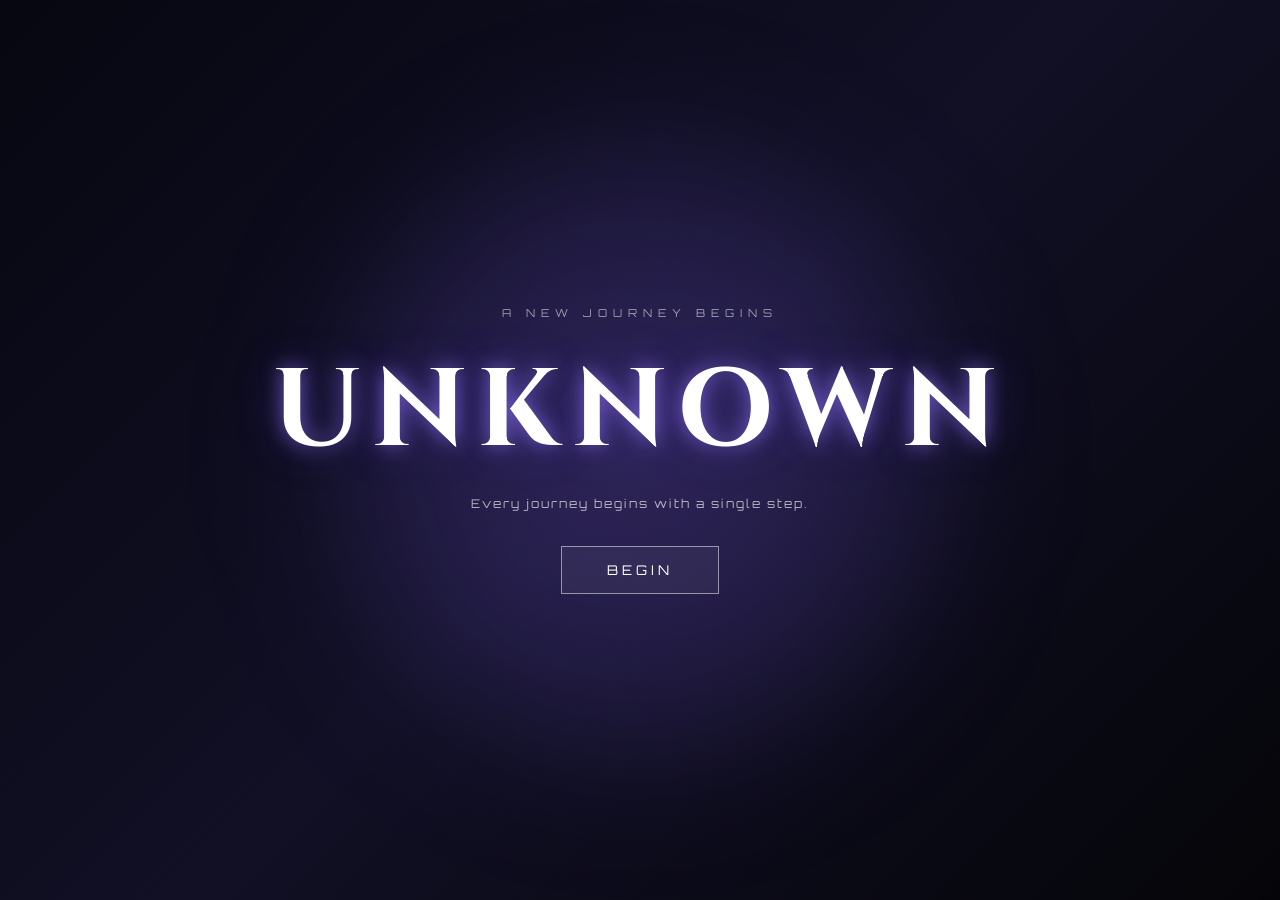
==== game/index.html @ 00d932f1 "home" ====
<!DOCTYPE html>
<html lang="en">
<head>
    <meta charset="UTF-8">
    <meta name="viewport" content="width=device-width, initial-scale=1.0, maximum-scale=1.0, user-scalable=no">
    <title>Anime Runner</title>
    <link rel="stylesheet" href="game.css">
</head>

<body>

    <div id="game">

        <!-- INTRO -->
        <section id="introScreen" class="screen active">
            <div class="intro-glow"></div>

            <div class="intro-content">
                <p class="small-text">A NEW JOURNEY BEGINS</p>

                <h1>UNKNOWN</h1>

                <p class="intro-description">
                    Every journey begins with a single step.
                </p>

                <button id="startIntroButton">BEGIN</button>
            </div>
        </section>


        <!-- NAME SCREEN -->
        <section id="nameScreen" class="screen">

            <div class="panel">
                <p class="small-text">IDENTITY</p>

                <h2>ENTER YOUR NAME</h2>

                <input
                    type="text"
                    id="playerName"
                    maxlength="16"
                    placeholder="Your name..."
                    autocomplete="off"
                >

                <button id="nameButton">CONTINUE</button>

                <p id="nameError"></p>
            </div>

        </section>


        <!-- LOBBY -->
        <section id="lobbyScreen" class="screen">

            <div class="lobby-background"></div>

            <div class="lobby-content">

                <p class="small-text">WELCOME</p>

                <h1 id="welcomeText">WELCOME</h1>

                <div class="character-placeholder">
                    <div class="character-glow"></div>
                    <div class="character">
                        <span>✦</span>
                    </div>
                </div>

                <button id="playButton">PLAY</button>

            </div>

        </section>


        <!-- GAME -->
        <section id="gameScreen" class="screen">

            <canvas id="gameCanvas"></canvas>

            <div id="gameUI">

                <div class="game-top">

                    <div class="player-display">
                        <span id="gamePlayerName"></span>
                    </div>

                    <div class="timer">
                        <span id="timer">30</span>
                    </div>

                </div>

            </div>

        </section>


        <!-- END -->
        <section id="endScreen" class="screen">

            <div class="end-content">

                <p class="small-text">JOURNEY COMPLETE</p>

                <h1>END</h1>

                <p id="endMessage"></p>

            </div>

        </section>


        <!-- SURPRISE -->
        <section id="surpriseScreen" class="screen">

            <img
                id="surpriseImage"
                src="assets/surprise.png"
                alt="Surprise"
            >
             <a href="../index.html" id="homeButton">
                 GO BACK TO HOME
             </a>

        </section>

    </div>

    <script src="game.js"></script>

</body>
</html>
---- game/game.css ----
@import url('https://fonts.googleapis.com/css2?family=Cinzel:wght@400;600;700;900&family=Orbitron:wght@400;500;600;700;800&display=swap');

* {
    margin: 0;
    padding: 0;
    box-sizing: border-box;
}

html,
body {
    width: 100%;
    height: 100%;
    overflow: hidden;
    background: #050509;
}

body {
    font-family: 'Orbitron', sans-serif;
    color: white;
    touch-action: manipulation;
}

#game {
    position: relative;
    width: 100vw;
    height: 100vh;
    overflow: hidden;
    background: #050509;
}

.screen {
    position: absolute;
    inset: 0;

    display: flex;
    align-items: center;
    justify-content: center;

    opacity: 0;
    visibility: hidden;

    transition:
        opacity 0.7s ease,
        visibility 0.7s ease;

    overflow: hidden;
}

.screen.active {
    opacity: 1;
    visibility: visible;
}


/* =========================
   INTRO
========================= */

#introScreen {
    background:
        radial-gradient(circle at center,
            rgba(90, 70, 150, 0.25),
            transparent 45%),
        linear-gradient(
            135deg,
            #070711,
            #111025,
            #050509
        );
}

.intro-glow {
    position: absolute;

    width: 50vw;
    height: 50vw;

    max-width: 600px;
    max-height: 600px;

    border-radius: 50%;

    background: rgba(120, 90, 255, 0.12);

    filter: blur(80px);

    animation: breathe 4s infinite alternate;
}

.intro-content {
    position: relative;
    text-align: center;

    animation: introAppear 1.5s ease;
}

.small-text {
    font-size: 11px;
    letter-spacing: 6px;
    opacity: 0.55;
    margin-bottom: 18px;
}

.intro-content h1 {
    font-family: 'Cinzel', serif;

    font-size: clamp(45px, 9vw, 110px);

    letter-spacing: 12px;

    text-shadow:
        0 0 20px rgba(150, 120, 255, 0.7),
        0 0 50px rgba(100, 80, 255, 0.3);
}

.intro-description {
    margin-top: 10px;

    font-size: 12px;
    opacity: 0.65;
    letter-spacing: 2px;
}

button {
    margin-top: 35px;

    padding: 15px 45px;

    border: 1px solid rgba(255, 255, 255, 0.5);

    background: rgba(255, 255, 255, 0.05);

    color: white;

    font-family: 'Orbitron', sans-serif;

    letter-spacing: 4px;

    cursor: pointer;

    transition:
        transform 0.25s ease,
        background 0.25s ease,
        box-shadow 0.25s ease;
}

button:hover {
    transform: translateY(-3px);

    background: rgba(255, 255, 255, 0.15);

    box-shadow:
        0 0 30px rgba(150, 120, 255, 0.4);
}

button:active {
    transform: scale(0.96);
}


/* =========================
   NAME SCREEN
========================= */

#nameScreen {
    background:
        radial-gradient(
            circle at center,
            #17132c,
            #050509 70%
        );
}

.panel {
    width: min(90%, 500px);

    padding: 50px 35px;

    text-align: center;

    background: rgba(255, 255, 255, 0.035);

    border: 1px solid rgba(255, 255, 255, 0.12);

    backdrop-filter: blur(15px);

    box-shadow:
        0 20px 80px rgba(0, 0, 0, 0.5);
}

.panel h2 {
    font-family: 'Cinzel', serif;

    font-size: clamp(25px, 5vw, 42px);

    letter-spacing: 4px;

    margin-bottom: 30px;
}

#playerName {
    width: 100%;

    padding: 15px;

    background: rgba(0, 0, 0, 0.4);

    border: none;
    border-bottom: 1px solid rgba(255, 255, 255, 0.4);

    outline: none;

    color: white;

    text-align: center;

    font-family: 'Orbitron', sans-serif;

    font-size: 16px;
}

#playerName::placeholder {
    color: rgba(255, 255, 255, 0.3);
}

#nameError {
    margin-top: 15px;

    font-size: 11px;

    color: #ff8c8c;
}


/* =========================
   LOBBY
========================= */

#lobbyScreen {
    background:
        linear-gradient(
            to bottom,
            #111329,
            #080811 60%,
            #030305
        );
}

.lobby-background {
    position: absolute;
    inset: 0;

    background:
        radial-gradient(
            circle at 50% 25%,
            rgba(110, 90, 255, 0.2),
            transparent 35%
        );

    animation: breathe 5s infinite alternate;
}

.lobby-content {
    position: relative;

    text-align: center;

    width: 100%;
}

.lobby-content h1 {
    font-family: 'Cinzel', serif;

    font-size: clamp(30px, 7vw, 70px);

    letter-spacing: 5px;
}


/* Temporary character */

.character-placeholder {
    position: relative;

    width: 170px;
    height: 220px;

    margin: 25px auto;

    display: flex;
    justify-content: center;
    align-items: center;
}

.character-glow {
    position: absolute;

    width: 160px;
    height: 160px;

    border-radius: 50%;

    background: rgba(130, 100, 255, 0.25);

    filter: blur(30px);
}

.character {
    position: relative;

    width: 80px;
    height: 150px;

    border-radius: 45% 45% 20% 20%;

    background:
        linear-gradient(
            to bottom,
            #24213d,
            #11111c
        );

    box-shadow:
        0 0 30px rgba(130, 110, 255, 0.35);

    animation: characterIdle 2s infinite ease-in-out;
}

.character span {
    position: absolute;

    top: -25px;
    left: 50%;

    transform: translateX(-50%);

    font-size: 30px;

    animation: starFloat 2s infinite ease-in-out;
}


/* =========================
   GAME
========================= */

#gameScreen {
    background: #101421;
}

#gameCanvas {
    position: absolute;

    inset: 0;

    width: 100%;
    height: 100%;

    display: block;
}

#gameUI {
    position: absolute;

    inset: 0;

    pointer-events: none;
}

.game-top {
    display: flex;

    justify-content: space-between;

    padding: 20px;

    font-size: 12px;

    letter-spacing: 2px;
}

.player-display,
.timer {
    padding: 10px 15px;

    background: rgba(0, 0, 0, 0.35);

    backdrop-filter: blur(10px);

    border: 1px solid rgba(255, 255, 255, 0.12);
}


/* =========================
   END
========================= */

#endScreen {
    background:
        radial-gradient(
            circle at center,
            #151225,
            #030305
        );
}

.end-content {
    text-align: center;

    animation: endAppear 1s ease;
}

.end-content h1 {
    font-family: 'Cinzel', serif;

    font-size: clamp(60px, 13vw, 150px);

    letter-spacing: 20px;

    text-shadow:
        0 0 30px rgba(150, 120, 255, 0.6);
}

#endMessage {
    margin-top: 20px;

    opacity: 0.5;

    font-size: 11px;

    letter-spacing: 3px;
}


/* =========================
   SURPRISE
========================= */

#surpriseScreen {
    background: black;

    z-index: 100;
}

#surpriseImage {
    width: 100%;
    height: 100%;

    object-fit: contain;

    display: block;
}


/* =========================
   ANIMATIONS
========================= */

@keyframes breathe {

    from {
        transform: scale(0.9);
        opacity: 0.5;
    }

    to {
        transform: scale(1.1);
        opacity: 1;
    }
}

@keyframes introAppear {

    from {
        opacity: 0;
        transform: translateY(30px);
    }

    to {
        opacity: 1;
        transform: translateY(0);
    }
}

@keyframes characterIdle {

    0%,
    100% {
        transform: translateY(0);
    }

    50% {
        transform: translateY(-10px);
    }
}

@keyframes starFloat {

    0%,
    100% {
        transform: translateX(-50%) translateY(0);
    }

    50% {
        transform: translateX(-50%) translateY(-8px);
    }
}

@keyframes endAppear {

    from {
        opacity: 0;
        transform: scale(1.2);
    }

    to {
        opacity: 1;
        transform: scale(1);
    }
}


/* =========================
   MOBILE
========================= */

@media (max-width: 600px) {

    .small-text {
        font-size: 8px;
        letter-spacing: 4px;
    }

    button {
        padding: 14px 35px;
    }

    .panel {
        padding: 40px 25px;
    }

    .game-top {
        padding: 12px;
    }

}
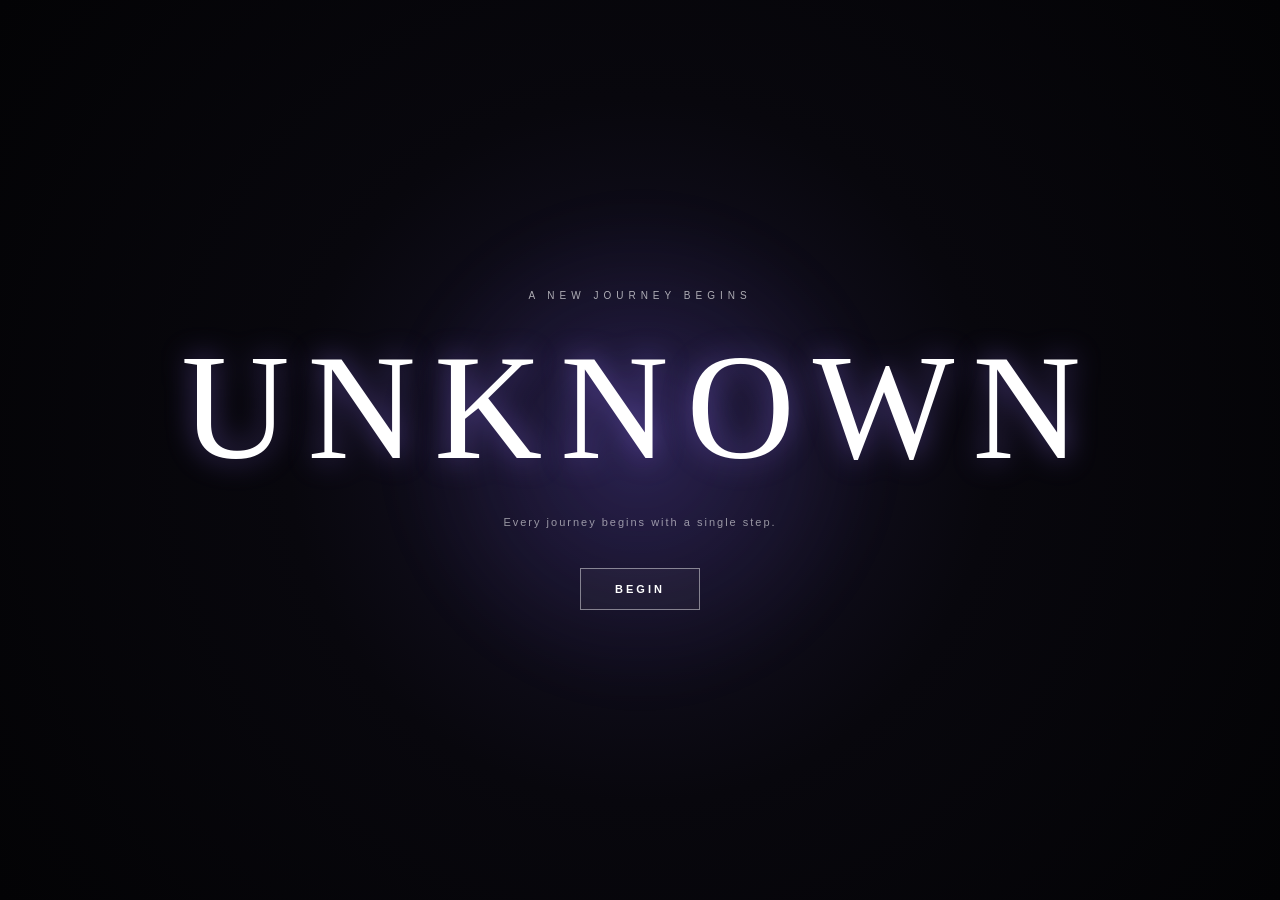
==== commit 6b26f2a0: "infinite" ====
--- a/game/index.html
+++ b/game/index.html
@@ -1,140 +1,264 @@
 <!DOCTYPE html>
 <html lang="en">
+
 <head>
+
     <meta charset="UTF-8">
-    <meta name="viewport" content="width=device-width, initial-scale=1.0, maximum-scale=1.0, user-scalable=no">
+
+    <meta
+        name="viewport"
+        content="width=device-width, initial-scale=1.0, maximum-scale=1.0, user-scalable=no"
+    >
+
     <title>Anime Runner</title>
-    <link rel="stylesheet" href="game.css">
+
+    <link
+        rel="stylesheet"
+        href="game.css"
+    >
+
 </head>
 
+
 <body>
 
-    <div id="game">
-
-        <!-- INTRO -->
-        <section id="introScreen" class="screen active">
-            <div class="intro-glow"></div>
-
-            <div class="intro-content">
-                <p class="small-text">A NEW JOURNEY BEGINS</p>
-
-                <h1>UNKNOWN</h1>
-
-                <p class="intro-description">
-                    Every journey begins with a single step.
-                </p>
-
-                <button id="startIntroButton">BEGIN</button>
+<div id="game">
+
+
+    <!-- =====================================================
+         INTRO
+    ====================================================== -->
+
+    <section
+        id="introScreen"
+        class="screen active"
+    >
+
+        <div class="intro-glow"></div>
+
+        <div class="intro-content">
+
+            <p class="small-text">
+                A NEW JOURNEY BEGINS
+            </p>
+
+            <h1>
+                UNKNOWN
+            </h1>
+
+            <p class="intro-description">
+                Every journey begins with a single step.
+            </p>
+
+            <button id="startIntroButton">
+                BEGIN
+            </button>
+
+        </div>
+
+    </section>
+
+
+
+    <!-- =====================================================
+         NAME SCREEN
+    ====================================================== -->
+
+    <section
+        id="nameScreen"
+        class="screen"
+    >
+
+        <div class="panel">
+
+            <p class="small-text">
+                IDENTITY
+            </p>
+
+            <h2>
+                ENTER YOUR NAME
+            </h2>
+
+            <input
+                type="text"
+                id="playerName"
+                maxlength="16"
+                placeholder="Your name..."
+                autocomplete="off"
+            >
+
+            <button id="nameButton">
+                CONTINUE
+            </button>
+
+            <p id="nameError"></p>
+
+        </div>
+
+    </section>
+
+
+
+    <!-- =====================================================
+         LOBBY
+    ====================================================== -->
+
+    <section
+        id="lobbyScreen"
+        class="screen"
+    >
+
+        <div class="lobby-background"></div>
+
+        <div class="lobby-content">
+
+            <p
+                class="small-text"
+                id="welcomeLabel"
+            >
+                WELCOME
+            </p>
+
+            <h1 id="welcomeText">
+                WELCOME
+            </h1>
+
+            <p
+                id="savedHighScore"
+                class="saved-high-score"
+            >
+                HIGH SCORE: 0
+            </p>
+
+            <div class="character-placeholder">
+
+                <div class="character-glow"></div>
+
+                <div class="character">
+                    <span>✦</span>
+                </div>
+
             </div>
-        </section>
-
-
-        <!-- NAME SCREEN -->
-        <section id="nameScreen" class="screen">
-
-            <div class="panel">
-                <p class="small-text">IDENTITY</p>
-
-                <h2>ENTER YOUR NAME</h2>
-
-                <input
-                    type="text"
-                    id="playerName"
-                    maxlength="16"
-                    placeholder="Your name..."
-                    autocomplete="off"
-                >
-
-                <button id="nameButton">CONTINUE</button>
-
-                <p id="nameError"></p>
+
+            <button id="playButton">
+                PLAY
+            </button>
+
+        </div>
+
+    </section>
+
+
+
+    <!-- =====================================================
+         GAME
+    ====================================================== -->
+
+    <section
+        id="gameScreen"
+        class="screen"
+    >
+
+        <canvas id="gameCanvas"></canvas>
+
+
+        <div id="gameUI">
+
+            <div class="game-top">
+
+                <div class="player-display">
+
+                    <span id="gamePlayerName">
+                    </span>
+
+                </div>
+
+
+                <div class="score-display">
+
+                    SCORE
+                    <span id="score">
+                        0
+                    </span>
+
+                </div>
+
             </div>
 
-        </section>
-
-
-        <!-- LOBBY -->
-        <section id="lobbyScreen" class="screen">
-
-            <div class="lobby-background"></div>
-
-            <div class="lobby-content">
-
-                <p class="small-text">WELCOME</p>
-
-                <h1 id="welcomeText">WELCOME</h1>
-
-                <div class="character-placeholder">
-                    <div class="character-glow"></div>
-                    <div class="character">
-                        <span>✦</span>
-                    </div>
-                </div>
-
-                <button id="playButton">PLAY</button>
-
+        </div>
+
+    </section>
+
+
+
+    <!-- =====================================================
+         SURPRISE / GAME OVER
+    ====================================================== -->
+
+    <section
+        id="surpriseScreen"
+        class="screen"
+    >
+
+        <img
+            id="surpriseImage"
+            src="assets/surprise.png"
+            alt="Surprise"
+        >
+
+
+        <div id="resultPanel">
+
+            <p class="small-text">
+                JOURNEY COMPLETE
+            </p>
+
+
+            <h1 id="resultTitle">
+                YOUR SCORE
+            </h1>
+
+
+            <div id="resultScore">
+                0
             </div>
 
-        </section>
-
-
-        <!-- GAME -->
-        <section id="gameScreen" class="screen">
-
-            <canvas id="gameCanvas"></canvas>
-
-            <div id="gameUI">
-
-                <div class="game-top">
-
-                    <div class="player-display">
-                        <span id="gamePlayerName"></span>
-                    </div>
-
-                    <div class="timer">
-                        <span id="timer">30</span>
-                    </div>
-
-                </div>
-
-            </div>
-
-        </section>
-
-
-        <!-- END -->
-        <section id="endScreen" class="screen">
-
-            <div class="end-content">
-
-                <p class="small-text">JOURNEY COMPLETE</p>
-
-                <h1>END</h1>
-
-                <p id="endMessage"></p>
-
-            </div>
-
-        </section>
-
-
-        <!-- SURPRISE -->
-        <section id="surpriseScreen" class="screen">
-
-            <img
-                id="surpriseImage"
-                src="assets/surprise.png"
-                alt="Surprise"
-            >
-             <a href="../index.html" id="homeButton">
-                 GO BACK TO HOME
-             </a>
-
-        </section>
-
-    </div>
-
-    <script src="game.js"></script>
+
+            <p id="resultHighScore">
+                HIGH SCORE: 0
+            </p>
+
+
+            <p
+                id="newRecordText"
+                class="new-record-text"
+            >
+                NEW HIGH SCORE
+            </p>
+
+
+            <button id="retryButton">
+                RETRY
+            </button>
+
+
+            <a
+                href="../index.html"
+                id="homeButton"
+            >
+                GO BACK TO HOME
+            </a>
+
+        </div>
+
+    </section>
+
+
+</div>
+
+
+<script src="game.js"></script>
 
 </body>
+
 </html>
--- a/game/game.css
+++ b/game/game.css
@@ -1,317 +1,473 @@
-@import url('https://fonts.googleapis.com/css2?family=Cinzel:wght@400;600;700;900&family=Orbitron:wght@400;500;600;700;800&display=swap');
+/* =========================================================
+   RESET
+========================================================= */
 
 * {
+    box-sizing: border-box;
     margin: 0;
     padding: 0;
-    box-sizing: border-box;
-}
+}
+
 
 html,
 body {
     width: 100%;
     height: 100%;
+
     overflow: hidden;
-    background: #050509;
-}
+
+    background: #030305;
+
+    color: white;
+}
+
 
 body {
-    font-family: 'Orbitron', sans-serif;
-    color: white;
+    font-family:
+        "Orbitron",
+        Arial,
+        sans-serif;
+
     touch-action: manipulation;
 }
 
+
+/* =========================================================
+   GAME ROOT
+========================================================= */
+
 #game {
-    position: relative;
-    width: 100vw;
-    height: 100vh;
+    position: fixed;
+
+    inset: 0;
+
+    width: 100%;
+    height: 100%;
+
     overflow: hidden;
-    background: #050509;
-}
+
+    background: #030305;
+}
+
+
+/* =========================================================
+   SCREENS
+========================================================= */
 
 .screen {
     position: absolute;
+
     inset: 0;
 
-    display: flex;
+    width: 100%;
+    height: 100%;
+
+    display: none;
+
     align-items: center;
     justify-content: center;
 
-    opacity: 0;
-    visibility: hidden;
-
-    transition:
-        opacity 0.7s ease,
-        visibility 0.7s ease;
-
     overflow: hidden;
-}
+
+    z-index: 1;
+}
+
 
 .screen.active {
-    opacity: 1;
-    visibility: visible;
-}
-
-
-/* =========================
-   INTRO
-========================= */
-
-#introScreen {
-    background:
-        radial-gradient(circle at center,
-            rgba(90, 70, 150, 0.25),
-            transparent 45%),
-        linear-gradient(
-            135deg,
-            #070711,
-            #111025,
-            #050509
-        );
-}
-
-.intro-glow {
-    position: absolute;
-
-    width: 50vw;
-    height: 50vw;
-
-    max-width: 600px;
-    max-height: 600px;
-
-    border-radius: 50%;
-
-    background: rgba(120, 90, 255, 0.12);
-
-    filter: blur(80px);
-
-    animation: breathe 4s infinite alternate;
-}
-
-.intro-content {
-    position: relative;
-    text-align: center;
-
-    animation: introAppear 1.5s ease;
-}
+    display: flex;
+}
+
+
+/* =========================================================
+   GENERAL TEXT
+========================================================= */
 
 .small-text {
+    font-family:
+        "Orbitron",
+        Arial,
+        sans-serif;
+
+    font-size: 10px;
+
+    letter-spacing: 5px;
+
+    opacity: 0.65;
+
+    text-transform: uppercase;
+}
+
+
+button {
+    border: 1px solid
+        rgba(255, 255, 255, 0.45);
+
+    outline: none;
+
+    padding: 14px 34px;
+
+    color: white;
+
+    background:
+        rgba(255, 255, 255, 0.04);
+
+    font-family:
+        "Orbitron",
+        Arial,
+        sans-serif;
+
     font-size: 11px;
-    letter-spacing: 6px;
-    opacity: 0.55;
-    margin-bottom: 18px;
-}
-
-.intro-content h1 {
-    font-family: 'Cinzel', serif;
-
-    font-size: clamp(45px, 9vw, 110px);
-
-    letter-spacing: 12px;
-
-    text-shadow:
-        0 0 20px rgba(150, 120, 255, 0.7),
-        0 0 50px rgba(100, 80, 255, 0.3);
-}
-
-.intro-description {
-    margin-top: 10px;
-
-    font-size: 12px;
-    opacity: 0.65;
-    letter-spacing: 2px;
-}
-
-button {
-    margin-top: 35px;
-
-    padding: 15px 45px;
-
-    border: 1px solid rgba(255, 255, 255, 0.5);
-
-    background: rgba(255, 255, 255, 0.05);
-
-    color: white;
-
-    font-family: 'Orbitron', sans-serif;
-
-    letter-spacing: 4px;
+
+    font-weight: 700;
+
+    letter-spacing: 3px;
 
     cursor: pointer;
 
     transition:
         transform 0.25s ease,
         background 0.25s ease,
+        border-color 0.25s ease,
         box-shadow 0.25s ease;
 }
+
 
 button:hover {
     transform: translateY(-3px);
 
-    background: rgba(255, 255, 255, 0.15);
+    background:
+        rgba(255, 255, 255, 0.10);
+
+    border-color:
+        rgba(255, 255, 255, 0.85);
 
     box-shadow:
-        0 0 30px rgba(150, 120, 255, 0.4);
-}
+        0 0 25px
+        rgba(255, 255, 255, 0.15);
+}
+
 
 button:active {
     transform: scale(0.96);
 }
 
 
-/* =========================
-   NAME SCREEN
-========================= */
-
-#nameScreen {
+/* =========================================================
+   INTRO
+========================================================= */
+
+#introScreen {
     background:
         radial-gradient(
             circle at center,
-            #17132c,
-            #050509 70%
+            #18142b 0%,
+            #08070d 45%,
+            #030305 100%
         );
 }
 
+
+.intro-glow {
+    position: absolute;
+
+    width: 45vw;
+    height: 45vw;
+
+    max-width: 500px;
+    max-height: 500px;
+
+    border-radius: 50%;
+
+    background:
+        radial-gradient(
+            circle,
+            rgba(130, 100, 255, 0.18),
+            transparent 70%
+        );
+
+    filter: blur(20px);
+
+    animation:
+        breathe 3s infinite alternate ease-in-out;
+}
+
+
+.intro-content {
+    position: relative;
+
+    z-index: 2;
+
+    text-align: center;
+
+    padding: 25px;
+}
+
+
+.intro-content h1 {
+    margin: 20px 0;
+
+    font-family:
+        "Cinzel",
+        Georgia,
+        serif;
+
+    font-size:
+        clamp(60px, 13vw, 150px);
+
+    letter-spacing: 18px;
+
+    font-weight: 500;
+
+    text-shadow:
+        0 0 30px
+        rgba(150, 120, 255, 0.45);
+}
+
+
+.intro-description {
+    max-width: 500px;
+
+    margin:
+        0 auto 35px;
+
+    opacity: 0.55;
+
+    font-size: 11px;
+
+    letter-spacing: 2px;
+
+    line-height: 1.8;
+}
+
+
+/* =========================================================
+   NAME SCREEN
+========================================================= */
+
+#nameScreen {
+    background:
+        radial-gradient(
+            circle at center,
+            #161326,
+            #030305
+        );
+}
+
+
 .panel {
-    width: min(90%, 500px);
+    width: min(
+        90vw,
+        430px
+    );
 
     padding: 50px 35px;
 
     text-align: center;
 
-    background: rgba(255, 255, 255, 0.035);
-
-    border: 1px solid rgba(255, 255, 255, 0.12);
+    background:
+        rgba(10, 9, 18, 0.80);
+
+    border:
+        1px solid
+        rgba(255, 255, 255, 0.12);
+
+    box-shadow:
+        0 0 50px
+        rgba(80, 60, 140, 0.12);
 
     backdrop-filter: blur(15px);
-
-    box-shadow:
-        0 20px 80px rgba(0, 0, 0, 0.5);
-}
+}
+
 
 .panel h2 {
-    font-family: 'Cinzel', serif;
-
-    font-size: clamp(25px, 5vw, 42px);
+    margin:
+        15px 0 30px;
+
+    font-family:
+        "Cinzel",
+        Georgia,
+        serif;
+
+    font-size:
+        clamp(25px, 5vw, 40px);
 
     letter-spacing: 4px;
-
-    margin-bottom: 30px;
-}
+}
+
 
 #playerName {
     width: 100%;
 
     padding: 15px;
 
-    background: rgba(0, 0, 0, 0.4);
-
-    border: none;
-    border-bottom: 1px solid rgba(255, 255, 255, 0.4);
+    margin-bottom: 18px;
+
+    border:
+        1px solid
+        rgba(255, 255, 255, 0.25);
 
     outline: none;
 
     color: white;
 
+    background:
+        rgba(255, 255, 255, 0.04);
+
+    font-family:
+        "Orbitron",
+        Arial,
+        sans-serif;
+
     text-align: center;
 
-    font-family: 'Orbitron', sans-serif;
-
-    font-size: 16px;
-}
-
-#playerName::placeholder {
-    color: rgba(255, 255, 255, 0.3);
-}
+    letter-spacing: 2px;
+}
+
+
+#playerName:focus {
+    border-color:
+        rgba(255, 255, 255, 0.75);
+
+    box-shadow:
+        0 0 20px
+        rgba(150, 120, 255, 0.15);
+}
+
 
 #nameError {
-    margin-top: 15px;
-
-    font-size: 11px;
-
-    color: #ff8c8c;
-}
-
-
-/* =========================
+    min-height: 18px;
+
+    margin-top: 18px;
+
+    color: #ff9b9b;
+
+    font-size: 9px;
+
+    letter-spacing: 2px;
+}
+
+
+/* =========================================================
    LOBBY
-========================= */
+========================================================= */
 
 #lobbyScreen {
     background:
-        linear-gradient(
-            to bottom,
-            #111329,
-            #080811 60%,
-            #030305
+        radial-gradient(
+            circle at center,
+            #17132a,
+            #030305 75%
         );
 }
 
+
 .lobby-background {
     position: absolute;
+
     inset: 0;
 
     background:
         radial-gradient(
-            circle at 50% 25%,
-            rgba(110, 90, 255, 0.2),
-            transparent 35%
+            circle at 50% 45%,
+            rgba(100, 80, 180, 0.12),
+            transparent 45%
         );
-
-    animation: breathe 5s infinite alternate;
-}
+}
+
 
 .lobby-content {
     position: relative;
 
+    z-index: 2;
+
     text-align: center;
 
-    width: 100%;
-}
+    animation:
+        lobbyAppear 0.7s ease;
+}
+
 
 .lobby-content h1 {
-    font-family: 'Cinzel', serif;
-
-    font-size: clamp(30px, 7vw, 70px);
-
-    letter-spacing: 5px;
-}
-
-
-/* Temporary character */
+    margin:
+        10px 0 5px;
+
+    font-family:
+        "Cinzel",
+        Georgia,
+        serif;
+
+    font-size:
+        clamp(38px, 8vw, 90px);
+
+    letter-spacing: 7px;
+
+    text-shadow:
+        0 0 30px
+        rgba(150, 120, 255, 0.35);
+}
+
+
+.saved-high-score {
+    margin-top: 12px;
+
+    font-size: 10px;
+
+    letter-spacing: 3px;
+
+    opacity: 0.6;
+}
+
 
 .character-placeholder {
     position: relative;
 
-    width: 170px;
-    height: 220px;
-
-    margin: 25px auto;
-
-    display: flex;
-    justify-content: center;
-    align-items: center;
-}
+    width: 150px;
+    height: 190px;
+
+    margin:
+        25px auto 35px;
+}
+
 
 .character-glow {
     position: absolute;
 
-    width: 160px;
-    height: 160px;
+    left: 50%;
+    top: 50%;
+
+    width: 130px;
+    height: 130px;
+
+    transform:
+        translate(-50%, -50%);
 
     border-radius: 50%;
 
-    background: rgba(130, 100, 255, 0.25);
-
-    filter: blur(30px);
-}
+    background:
+        radial-gradient(
+            circle,
+            rgba(140, 110, 255, 0.22),
+            transparent 70%
+        );
+
+    filter: blur(12px);
+}
+
 
 .character {
-    position: relative;
+    position: absolute;
+
+    left: 50%;
+    top: 50%;
 
     width: 80px;
-    height: 150px;
-
-    border-radius: 45% 45% 20% 20%;
+    height: 125px;
+
+    transform:
+        translate(-50%, -45%);
+
+    border-radius:
+        45% 45% 20% 20%;
 
     background:
         linear-gradient(
@@ -321,10 +477,13 @@
         );
 
     box-shadow:
-        0 0 30px rgba(130, 110, 255, 0.35);
-
-    animation: characterIdle 2s infinite ease-in-out;
-}
+        0 0 30px
+        rgba(130, 110, 255, 0.35);
+
+    animation:
+        characterIdle 2s infinite ease-in-out;
+}
+
 
 .character span {
     position: absolute;
@@ -332,21 +491,26 @@
     top: -25px;
     left: 50%;
 
-    transform: translateX(-50%);
+    transform:
+        translateX(-50%);
 
     font-size: 30px;
 
-    animation: starFloat 2s infinite ease-in-out;
-}
-
-
-/* =========================
+    animation:
+        starFloat 2s infinite ease-in-out;
+}
+
+
+/* =========================================================
    GAME
-========================= */
+========================================================= */
 
 #gameScreen {
-    background: #101421;
-}
+    background: #080b12;
+
+    touch-action: none;
+}
+
 
 #gameCanvas {
     position: absolute;
@@ -357,7 +521,12 @@
     height: 100%;
 
     display: block;
-}
+
+    touch-action: none;
+
+    z-index: 1;
+}
+
 
 #gameUI {
     position: absolute;
@@ -365,76 +534,60 @@
     inset: 0;
 
     pointer-events: none;
-}
+
+    z-index: 5;
+}
+
 
 .game-top {
     display: flex;
 
     justify-content: space-between;
 
-    padding: 20px;
-
-    font-size: 12px;
+    align-items: flex-start;
+
+    width: 100%;
+
+    padding: 18px 20px;
+}
+
+
+.player-display,
+.score-display {
+    padding:
+        10px 14px;
+
+    background:
+        rgba(0, 0, 0, 0.35);
+
+    border:
+        1px solid
+        rgba(255, 255, 255, 0.12);
+
+    backdrop-filter:
+        blur(8px);
+
+    font-size: 10px;
 
     letter-spacing: 2px;
 }
 
-.player-display,
-.timer {
-    padding: 10px 15px;
-
-    background: rgba(0, 0, 0, 0.35);
-
-    backdrop-filter: blur(10px);
-
-    border: 1px solid rgba(255, 255, 255, 0.12);
-}
-
-
-/* =========================
-   END
-========================= */
-
-#endScreen {
-    background:
-        radial-gradient(
-            circle at center,
-            #151225,
-            #030305
-        );
-}
-
-.end-content {
-    text-align: center;
-
-    animation: endAppear 1s ease;
-}
-
-.end-content h1 {
-    font-family: 'Cinzel', serif;
-
-    font-size: clamp(60px, 13vw, 150px);
-
-    letter-spacing: 20px;
-
-    text-shadow:
-        0 0 30px rgba(150, 120, 255, 0.6);
-}
-
-#endMessage {
-    margin-top: 20px;
-
-    opacity: 0.5;
-
-    font-size: 11px;
-
-    letter-spacing: 3px;
-}
-
-
-/* =========================
-   SURPRISE
-========================= */
+
+.score-display {
+    text-align: right;
+}
+
+
+#score {
+    margin-left: 5px;
+
+    font-weight: 700;
+}
+
+
+/* =========================================================
+   SURPRISE / GAME OVER
+========================================================= */
 
 #surpriseScreen {
     background: black;
@@ -442,105 +595,286 @@
     z-index: 100;
 }
 
+
 #surpriseImage {
+    position: absolute;
+
+    inset: 0;
+
     width: 100%;
     height: 100%;
 
     object-fit: contain;
 
     display: block;
-}
-
-
-/* =========================
+
+    z-index: 1;
+}
+
+
+#resultPanel {
+    position: absolute;
+
+    left: 50%;
+    bottom: 35px;
+
+    transform:
+        translateX(-50%);
+
+    width: min(
+        90vw,
+        420px
+    );
+
+    padding: 20px;
+
+    text-align: center;
+
+    background:
+        linear-gradient(
+            to bottom,
+            rgba(0, 0, 0, 0.05),
+            rgba(0, 0, 0, 0.82)
+        );
+
+    z-index: 3;
+}
+
+
+#resultTitle {
+    margin:
+        8px 0;
+
+    font-family:
+        "Cinzel",
+        Georgia,
+        serif;
+
+    font-size:
+        clamp(22px, 5vw, 40px);
+
+    letter-spacing: 4px;
+}
+
+
+#resultScore {
+    font-family:
+        "Orbitron",
+        Arial,
+        sans-serif;
+
+    font-size:
+        clamp(35px, 8vw, 65px);
+
+    font-weight: 700;
+
+    margin:
+        5px 0 3px;
+}
+
+
+#resultHighScore {
+    font-size: 10px;
+
+    letter-spacing: 3px;
+
+    opacity: 0.75;
+
+    margin-bottom: 10px;
+}
+
+
+.new-record-text {
+    display: none;
+
+    margin-bottom: 12px;
+
+    font-size: 9px;
+
+    letter-spacing: 3px;
+
+    font-weight: 700;
+}
+
+
+#resultPanel.new-record
+.new-record-text {
+    display: block;
+}
+
+
+#resultPanel.new-record #resultTitle {
+    text-shadow:
+        0 0 25px
+        rgba(190, 150, 255, 0.75);
+}
+
+
+#retryButton {
+    display: block;
+
+    margin:
+        10px auto 12px;
+}
+
+
+#homeButton {
+    display: inline-block;
+
+    padding: 9px 14px;
+
+    color: white;
+
+    border:
+        1px solid
+        rgba(255, 255, 255, 0.20);
+
+    background:
+        rgba(0, 0, 0, 0.35);
+
+    text-decoration: none;
+
+    font-family:
+        "Orbitron",
+        Arial,
+        sans-serif;
+
+    font-size: 8px;
+
+    letter-spacing: 2px;
+
+    transition:
+        background 0.25s ease,
+        border-color 0.25s ease,
+        transform 0.25s ease;
+}
+
+
+#homeButton:hover {
+    background:
+        rgba(255, 255, 255, 0.10);
+
+    border-color:
+        rgba(255, 255, 255, 0.65);
+
+    transform:
+        translateY(-2px);
+}
+
+
+/* =========================================================
    ANIMATIONS
-========================= */
+========================================================= */
 
 @keyframes breathe {
 
     from {
         transform: scale(0.9);
+
         opacity: 0.5;
     }
 
     to {
         transform: scale(1.1);
+
         opacity: 1;
     }
 }
 
-@keyframes introAppear {
+
+@keyframes characterIdle {
+
+    0%,
+    100% {
+        transform:
+            translate(-50%, -45%);
+    }
+
+    50% {
+        transform:
+            translate(-50%, -51%);
+    }
+}
+
+
+@keyframes starFloat {
+
+    0%,
+    100% {
+        transform:
+            translateX(-50%)
+            translateY(0);
+    }
+
+    50% {
+        transform:
+            translateX(-50%)
+            translateY(-8px);
+    }
+}
+
+
+@keyframes lobbyAppear {
 
     from {
         opacity: 0;
-        transform: translateY(30px);
+
+        transform:
+            translateY(20px);
     }
 
     to {
         opacity: 1;
-        transform: translateY(0);
-    }
-}
-
-@keyframes characterIdle {
-
-    0%,
-    100% {
-        transform: translateY(0);
-    }
-
-    50% {
-        transform: translateY(-10px);
-    }
-}
-
-@keyframes starFloat {
-
-    0%,
-    100% {
-        transform: translateX(-50%) translateY(0);
-    }
-
-    50% {
-        transform: translateX(-50%) translateY(-8px);
-    }
-}
-
-@keyframes endAppear {
-
-    from {
-        opacity: 0;
-        transform: scale(1.2);
-    }
-
-    to {
-        opacity: 1;
-        transform: scale(1);
-    }
-}
-
-
-/* =========================
+
+        transform:
+            translateY(0);
+    }
+}
+
+
+/* =========================================================
    MOBILE
-========================= */
+========================================================= */
 
 @media (max-width: 600px) {
 
-    .small-text {
+    .game-top {
+        padding:
+            12px;
+    }
+
+
+    .player-display,
+    .score-display {
+        padding:
+            8px 10px;
+
         font-size: 8px;
-        letter-spacing: 4px;
-    }
+    }
+
 
     button {
-        padding: 14px 35px;
-    }
+        padding:
+            13px 28px;
+    }
+
 
     .panel {
-        padding: 40px 25px;
-    }
-
-    .game-top {
-        padding: 12px;
+        padding:
+            40px 25px;
+    }
+
+
+    #resultPanel {
+        bottom: 20px;
+
+        padding:
+            15px;
+    }
+
+
+    #homeButton {
+        font-size: 7px;
     }
 
 }
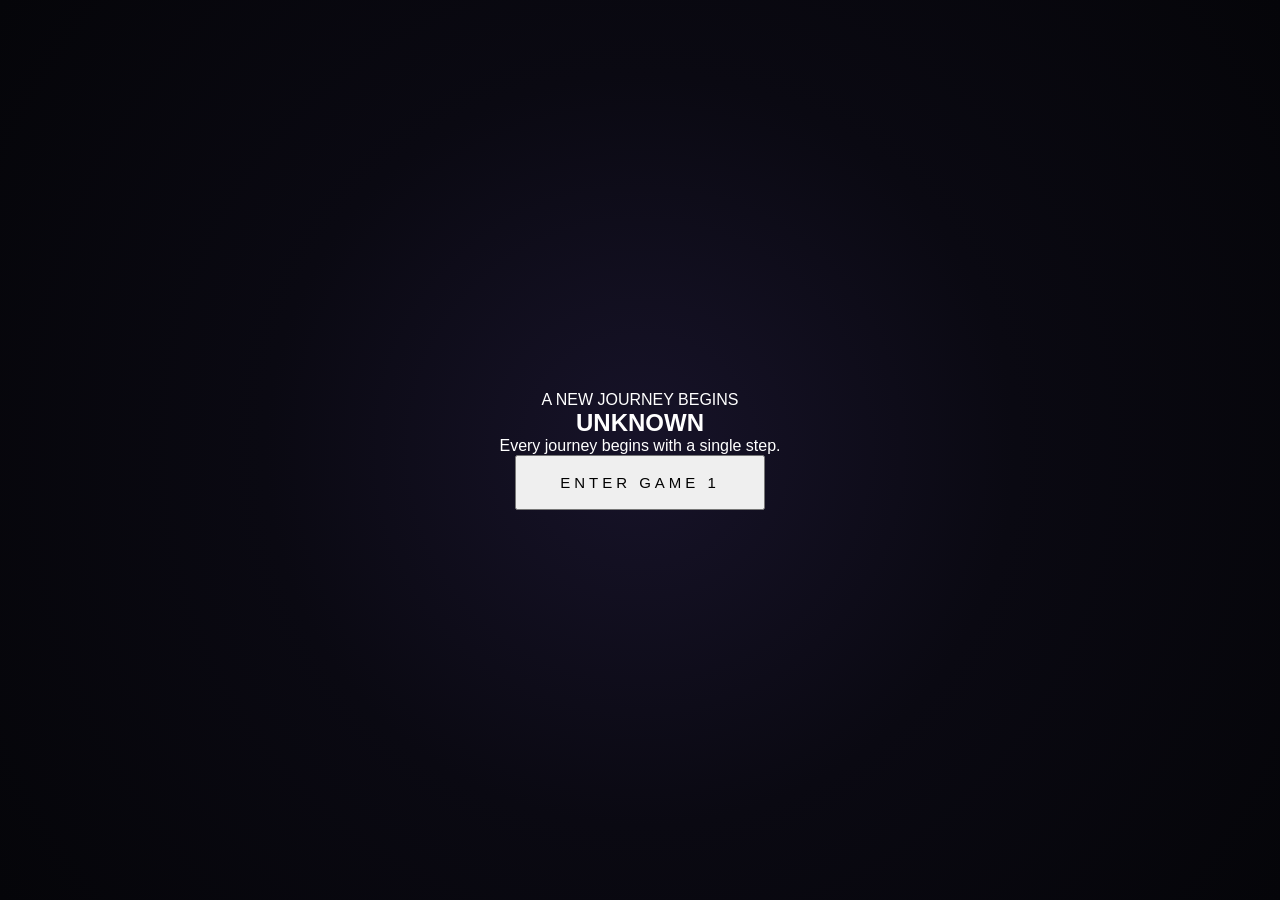
==== commit c1474e25: "simple" ====
--- a/game/index.html
+++ b/game/index.html
@@ -12,10 +12,7 @@
 
     <title>Anime Runner</title>
 
-    <link
-        rel="stylesheet"
-        href="game.css"
-    >
+    <link rel="stylesheet" href="game.css">
 
 </head>
 
@@ -51,7 +48,7 @@
             </p>
 
             <button id="startIntroButton">
-                BEGIN
+                ENTER GAME 1
             </button>
 
         </div>
@@ -61,89 +58,34 @@
 
 
     <!-- =====================================================
-         NAME SCREEN
-    ====================================================== -->
-
-    <section
-        id="nameScreen"
+         LOBBY
+    ====================================================== -->
+
+    <section
+        id="lobbyScreen"
         class="screen"
     >
 
-        <div class="panel">
+        <div class="lobby-background"></div>
+
+        <div class="lobby-content">
 
             <p class="small-text">
-                IDENTITY
-            </p>
-
-            <h2>
-                ENTER YOUR NAME
-            </h2>
-
-            <input
-                type="text"
-                id="playerName"
-                maxlength="16"
-                placeholder="Your name..."
-                autocomplete="off"
-            >
-
-            <button id="nameButton">
+                ANIME RUNNER
+            </p>
+
+            <h1>
+                READY?
+            </h1>
+
+            <p class="intro-description">
+                Your journey is about to begin.
+            </p>
+
+            <button id="continueButton">
                 CONTINUE
             </button>
 
-            <p id="nameError"></p>
-
-        </div>
-
-    </section>
-
-
-
-    <!-- =====================================================
-         LOBBY
-    ====================================================== -->
-
-    <section
-        id="lobbyScreen"
-        class="screen"
-    >
-
-        <div class="lobby-background"></div>
-
-        <div class="lobby-content">
-
-            <p
-                class="small-text"
-                id="welcomeLabel"
-            >
-                WELCOME
-            </p>
-
-            <h1 id="welcomeText">
-                WELCOME
-            </h1>
-
-            <p
-                id="savedHighScore"
-                class="saved-high-score"
-            >
-                HIGH SCORE: 0
-            </p>
-
-            <div class="character-placeholder">
-
-                <div class="character-glow"></div>
-
-                <div class="character">
-                    <span>✦</span>
-                </div>
-
-            </div>
-
-            <button id="playButton">
-                PLAY
-            </button>
-
         </div>
 
     </section>
@@ -167,16 +109,13 @@
             <div class="game-top">
 
                 <div class="player-display">
-
-                    <span id="gamePlayerName">
-                    </span>
-
+                    ANIME RUNNER
                 </div>
 
-
                 <div class="score-display">
 
                     SCORE
+
                     <span id="score">
                         0
                     </span>
@@ -192,7 +131,7 @@
 
 
     <!-- =====================================================
-         SURPRISE / GAME OVER
+         GAME OVER
     ====================================================== -->
 
     <section
@@ -225,7 +164,7 @@
 
 
             <p id="resultHighScore">
-                HIGH SCORE: 0
+                SCORE: 0
             </p>
 
 
@@ -233,7 +172,7 @@
                 id="newRecordText"
                 class="new-record-text"
             >
-                NEW HIGH SCORE
+                TRY AGAIN
             </p>
 
 
--- a/game/game.css
+++ b/game/game.css
@@ -1,6 +1,7 @@
-/* =========================================================
-   RESET
-========================================================= */
+/* ============================================================
+   ANIME RUNNER
+   GAME CSS
+   ============================================================ */
 
 * {
     box-sizing: border-box;
@@ -8,873 +9,626 @@
     padding: 0;
 }
 
-
 html,
 body {
     width: 100%;
     height: 100%;
-
     overflow: hidden;
-
-    background: #030305;
-
+    background: #050509;
+    font-family: "Orbitron", sans-serif;
     color: white;
 }
 
 
-body {
-    font-family:
-        "Orbitron",
-        Arial,
-        sans-serif;
-
-    touch-action: manipulation;
-}
-
-
-/* =========================================================
-   GAME ROOT
-========================================================= */
-
-#game {
+/* ============================================================
+   SCREEN SYSTEM
+   ============================================================ */
+
+.screen {
     position: fixed;
-
     inset: 0;
 
     width: 100%;
     height: 100%;
 
-    overflow: hidden;
-
-    background: #030305;
-}
-
-
-/* =========================================================
-   SCREENS
-========================================================= */
-
-.screen {
-    position: absolute;
-
-    inset: 0;
-
-    width: 100%;
-    height: 100%;
-
     display: none;
 
     align-items: center;
     justify-content: center;
 
-    overflow: hidden;
-
-    z-index: 1;
-}
-
-
-.screen.active {
-    display: flex;
-}
-
-
-/* =========================================================
-   GENERAL TEXT
-========================================================= */
-
-.small-text {
-    font-family:
-        "Orbitron",
-        Arial,
-        sans-serif;
-
-    font-size: 10px;
-
-    letter-spacing: 5px;
-
-    opacity: 0.65;
-
-    text-transform: uppercase;
-}
-
-
-button {
-    border: 1px solid
-        rgba(255, 255, 255, 0.45);
-
-    outline: none;
-
-    padding: 14px 34px;
-
-    color: white;
-
-    background:
-        rgba(255, 255, 255, 0.04);
-
-    font-family:
-        "Orbitron",
-        Arial,
-        sans-serif;
-
-    font-size: 11px;
-
-    font-weight: 700;
-
-    letter-spacing: 3px;
-
-    cursor: pointer;
-
-    transition:
-        transform 0.25s ease,
-        background 0.25s ease,
-        border-color 0.25s ease,
-        box-shadow 0.25s ease;
-}
-
-
-button:hover {
-    transform: translateY(-3px);
-
-    background:
-        rgba(255, 255, 255, 0.10);
-
-    border-color:
-        rgba(255, 255, 255, 0.85);
-
-    box-shadow:
-        0 0 25px
-        rgba(255, 255, 255, 0.15);
-}
-
-
-button:active {
-    transform: scale(0.96);
-}
-
-
-/* =========================================================
-   INTRO
-========================================================= */
-
-#introScreen {
+    text-align: center;
+
     background:
         radial-gradient(
             circle at center,
-            #18142b 0%,
-            #08070d 45%,
-            #030305 100%
+            #171329 0%,
+            #0a0912 48%,
+            #050509 100%
         );
-}
-
-
-.intro-glow {
-    position: absolute;
-
-    width: 45vw;
-    height: 45vw;
-
-    max-width: 500px;
-    max-height: 500px;
-
-    border-radius: 50%;
+
+    z-index: 10;
+}
+
+.screen.active {
+    display: flex;
+}
+
+
+/* ============================================================
+   INTRO SCREEN
+   ============================================================ */
+
+#introScreen {
+    flex-direction: column;
+}
+
+.intro-content {
+    display: flex;
+    flex-direction: column;
+    align-items: center;
+    justify-content: center;
+
+    width: 90%;
+    max-width: 800px;
+}
+
+.game-title {
+    font-family: "Cinzel", serif;
+
+    font-size: clamp(42px, 8vw, 88px);
+
+    letter-spacing: 8px;
+
+    color: #e5d9ff;
+
+    text-shadow:
+        0 0 12px rgba(180, 150, 255, 0.35),
+        0 0 35px rgba(120, 80, 200, 0.2);
+
+    margin-bottom: 18px;
+}
+
+.game-subtitle {
+    font-size: clamp(12px, 2vw, 18px);
+
+    letter-spacing: 5px;
+
+    color: #9993aa;
+
+    margin-bottom: 55px;
+}
+
+
+/* ============================================================
+   BUTTONS
+   ============================================================ */
+
+.game-button {
+    min-width: 220px;
+
+    padding: 15px 30px;
+
+    border: 1px solid rgba(200, 180, 255, 0.5);
+
+    border-radius: 4px;
+
+    background:
+        linear-gradient(
+            135deg,
+            rgba(80, 55, 120, 0.85),
+            rgba(35, 27, 55, 0.95)
+        );
+
+    color: #eee8ff;
+
+    font-family: "Orbitron", sans-serif;
+
+    font-size: 14px;
+
+    font-weight: 600;
+
+    letter-spacing: 3px;
+
+    cursor: pointer;
+
+    transition:
+        transform 0.2s ease,
+        box-shadow 0.2s ease,
+        background 0.2s ease;
+}
+
+.game-button:hover {
+    transform: translateY(-2px);
+
+    background:
+        linear-gradient(
+            135deg,
+            rgba(105, 75, 155, 0.95),
+            rgba(45, 32, 70, 0.98)
+        );
+
+    box-shadow:
+        0 0 18px rgba(160, 120, 230, 0.25);
+}
+
+.game-button:active {
+    transform: translateY(1px);
+}
+
+.game-button:disabled {
+    opacity: 0.55;
+    cursor: default;
+    transform: none;
+}
+
+
+/* ============================================================
+   ENTER GAME 1 BUTTON
+   ============================================================ */
+
+#startIntroButton {
+    min-width: 250px;
+
+    padding: 17px 34px;
+
+    font-size: 15px;
+
+    letter-spacing: 4px;
+
+    text-transform: uppercase;
+}
+
+
+/* ============================================================
+   LOBBY
+   ============================================================ */
+
+#lobbyScreen {
+    flex-direction: column;
 
     background:
         radial-gradient(
-            circle,
-            rgba(130, 100, 255, 0.18),
-            transparent 70%
+            circle at 50% 40%,
+            #1a1530 0%,
+            #0b0912 48%,
+            #050509 100%
         );
-
-    filter: blur(20px);
-
-    animation:
-        breathe 3s infinite alternate ease-in-out;
-}
-
-
-.intro-content {
-    position: relative;
-
-    z-index: 2;
-
-    text-align: center;
-
-    padding: 25px;
-}
-
-
-.intro-content h1 {
-    margin: 20px 0;
-
-    font-family:
-        "Cinzel",
-        Georgia,
-        serif;
-
-    font-size:
-        clamp(60px, 13vw, 150px);
-
-    letter-spacing: 18px;
-
-    font-weight: 500;
+}
+
+.lobby-content {
+    display: flex;
+    flex-direction: column;
+    align-items: center;
+
+    width: 90%;
+    max-width: 700px;
+}
+
+.lobby-label {
+    font-size: 13px;
+
+    letter-spacing: 5px;
+
+    color: #8f879f;
+
+    margin-bottom: 15px;
+}
+
+#welcomeText {
+    font-family: "Cinzel", serif;
+
+    font-size: clamp(35px, 7vw, 65px);
+
+    color: #e6dcff;
+
+    letter-spacing: 5px;
+
+    margin-bottom: 25px;
 
     text-shadow:
-        0 0 30px
-        rgba(150, 120, 255, 0.45);
-}
-
-
-.intro-description {
-    max-width: 500px;
-
-    margin:
-        0 auto 35px;
-
-    opacity: 0.55;
-
-    font-size: 11px;
+        0 0 20px rgba(160, 120, 230, 0.25);
+}
+
+
+/*
+   New lobby:
+   No username.
+   No email.
+   No password.
+   No high score.
+*/
+
+.lobby-title {
+    font-family: "Cinzel", serif;
+
+    font-size: clamp(30px, 6vw, 58px);
+
+    letter-spacing: 6px;
+
+    color: #e6dcff;
+
+    margin-bottom: 15px;
+}
+
+.lobby-description {
+    color: #8e8998;
+
+    font-size: 13px;
 
     letter-spacing: 2px;
 
-    line-height: 1.8;
-}
-
-
-/* =========================================================
-   NAME SCREEN
-========================================================= */
-
-#nameScreen {
+    margin-bottom: 45px;
+}
+
+
+/* ============================================================
+   CONTINUE BUTTON
+   ============================================================ */
+
+#playButton {
+    min-width: 230px;
+
+    padding: 17px 35px;
+
+    font-size: 15px;
+
+    letter-spacing: 4px;
+}
+
+
+/* ============================================================
+   GAME SCREEN
+   ============================================================ */
+
+#gameScreen {
+    display: none;
+
+    position: fixed;
+
+    inset: 0;
+
+    width: 100%;
+    height: 100%;
+
+    background: #050509;
+
+    overflow: hidden;
+
+    z-index: 20;
+}
+
+#gameScreen.active {
+    display: block;
+}
+
+
+/* ============================================================
+   CANVAS
+   ============================================================ */
+
+#gameCanvas {
+    position: absolute;
+
+    left: 0;
+    top: 0;
+
+    width: 100%;
+    height: 100%;
+
+    display: block;
+
+    touch-action: none;
+
+    image-rendering: pixelated;
+
+    z-index: 1;
+}
+
+
+/* ============================================================
+   GAME HUD
+   ============================================================ */
+
+.game-hud {
+    position: absolute;
+
+    top: 20px;
+    left: 25px;
+    right: 25px;
+
+    display: flex;
+
+    align-items: center;
+    justify-content: space-between;
+
+    pointer-events: none;
+
+    z-index: 5;
+}
+
+#gamePlayerName {
+    display: none;
+}
+
+#score {
+    font-family: "Orbitron", sans-serif;
+
+    font-size: 20px;
+
+    font-weight: 600;
+
+    letter-spacing: 3px;
+
+    color: #e6ddf5;
+
+    text-shadow:
+        0 0 10px rgba(180, 150, 255, 0.25);
+}
+
+
+/* ============================================================
+   GAME OVER / SURPRISE SCREEN
+   ============================================================ */
+
+#surpriseScreen {
+    flex-direction: column;
+
     background:
         radial-gradient(
             circle at center,
-            #161326,
-            #030305
+            #211733 0%,
+            #0b0912 48%,
+            #050509 100%
         );
-}
-
-
-.panel {
-    width: min(
-        90vw,
-        430px
-    );
-
-    padding: 50px 35px;
-
-    text-align: center;
-
-    background:
-        rgba(10, 9, 18, 0.80);
-
-    border:
-        1px solid
-        rgba(255, 255, 255, 0.12);
-
-    box-shadow:
-        0 0 50px
-        rgba(80, 60, 140, 0.12);
-
-    backdrop-filter: blur(15px);
-}
-
-
-.panel h2 {
-    margin:
-        15px 0 30px;
-
-    font-family:
-        "Cinzel",
-        Georgia,
-        serif;
-
-    font-size:
-        clamp(25px, 5vw, 40px);
+
+    z-index: 30;
+}
+
+.result-content {
+    display: flex;
+    flex-direction: column;
+    align-items: center;
+
+    width: 90%;
+    max-width: 600px;
+}
+
+
+/* ============================================================
+   SURPRISE IMAGE
+   ============================================================ */
+
+#surpriseScreen img {
+    width: min(260px, 55vw);
+
+    height: auto;
+
+    max-height: 260px;
+
+    object-fit: contain;
+
+    margin-bottom: 25px;
+
+    image-rendering: auto;
+
+    filter:
+        drop-shadow(
+            0 0 25px rgba(170, 130, 230, 0.25)
+        );
+}
+
+
+/* ============================================================
+   RESULT
+   ============================================================ */
+
+.result-title {
+    font-family: "Cinzel", serif;
+
+    font-size: clamp(30px, 6vw, 55px);
+
+    letter-spacing: 5px;
+
+    color: #e6dcff;
+
+    margin-bottom: 20px;
+}
+
+#resultScore {
+    font-size: 28px;
+
+    font-weight: 600;
+
+    letter-spacing: 3px;
+
+    color: #ddd5ed;
+
+    margin-bottom: 12px;
+}
+
+#resultHighScore {
+    font-size: 14px;
+
+    letter-spacing: 3px;
+
+    color: #8e8998;
+
+    margin-bottom: 35px;
+}
+
+
+/*
+   We are NOT saving high scores anymore.
+   This element is hidden just in case old HTML still contains it.
+*/
+
+#resultHighScore,
+#savedHighScore {
+    display: none;
+}
+
+
+/* ============================================================
+   RETRY BUTTON
+   ============================================================ */
+
+#retryButton {
+    min-width: 220px;
+
+    padding: 16px 30px;
+
+    font-size: 14px;
 
     letter-spacing: 4px;
 }
 
 
-#playerName {
-    width: 100%;
-
-    padding: 15px;
-
-    margin-bottom: 18px;
-
-    border:
-        1px solid
-        rgba(255, 255, 255, 0.25);
-
-    outline: none;
-
-    color: white;
-
-    background:
-        rgba(255, 255, 255, 0.04);
-
-    font-family:
-        "Orbitron",
-        Arial,
-        sans-serif;
-
-    text-align: center;
-
-    letter-spacing: 2px;
-}
-
-
-#playerName:focus {
-    border-color:
-        rgba(255, 255, 255, 0.75);
-
-    box-shadow:
-        0 0 20px
-        rgba(150, 120, 255, 0.15);
-}
-
-
-#nameError {
-    min-height: 18px;
-
-    margin-top: 18px;
-
-    color: #ff9b9b;
-
-    font-size: 9px;
-
-    letter-spacing: 2px;
-}
-
-
-/* =========================================================
-   LOBBY
-========================================================= */
-
-#lobbyScreen {
-    background:
-        radial-gradient(
-            circle at center,
-            #17132a,
-            #030305 75%
-        );
-}
-
-
-.lobby-background {
-    position: absolute;
-
-    inset: 0;
-
-    background:
-        radial-gradient(
-            circle at 50% 45%,
-            rgba(100, 80, 180, 0.12),
-            transparent 45%
-        );
-}
-
-
-.lobby-content {
-    position: relative;
-
-    z-index: 2;
-
-    text-align: center;
-
+/* ============================================================
+   OLD ACCOUNT / NAME SCREEN
+   ============================================================ */
+
+/*
+   These are hidden because the new version does NOT ask for:
+   - username
+   - email
+   - password
+*/
+
+#nameScreen {
+    display: none !important;
+}
+
+#nameScreen.active {
+    display: none !important;
+}
+
+
+/* Hide old account inputs if they still exist in HTML */
+
+#playerName,
+#playerEmail,
+#playerPassword,
+#nameButton,
+#nameError,
+.account-form {
+    display: none;
+}
+
+
+/* ============================================================
+   NEW RECORD STYLE
+   ============================================================ */
+
+.resultPanel.new-record {
     animation:
-        lobbyAppear 0.7s ease;
-}
-
-
-.lobby-content h1 {
-    margin:
-        10px 0 5px;
-
-    font-family:
-        "Cinzel",
-        Georgia,
-        serif;
-
-    font-size:
-        clamp(38px, 8vw, 90px);
-
-    letter-spacing: 7px;
-
-    text-shadow:
-        0 0 30px
-        rgba(150, 120, 255, 0.35);
-}
-
-
-.saved-high-score {
-    margin-top: 12px;
-
-    font-size: 10px;
-
-    letter-spacing: 3px;
-
-    opacity: 0.6;
-}
-
-
-.character-placeholder {
-    position: relative;
-
-    width: 150px;
-    height: 190px;
-
-    margin:
-        25px auto 35px;
-}
-
-
-.character-glow {
-    position: absolute;
-
-    left: 50%;
-    top: 50%;
-
-    width: 130px;
-    height: 130px;
-
-    transform:
-        translate(-50%, -50%);
-
-    border-radius: 50%;
-
-    background:
-        radial-gradient(
-            circle,
-            rgba(140, 110, 255, 0.22),
-            transparent 70%
-        );
-
-    filter: blur(12px);
-}
-
-
-.character {
-    position: absolute;
-
-    left: 50%;
-    top: 50%;
-
-    width: 80px;
-    height: 125px;
-
-    transform:
-        translate(-50%, -45%);
-
-    border-radius:
-        45% 45% 20% 20%;
-
-    background:
-        linear-gradient(
-            to bottom,
-            #24213d,
-            #11111c
-        );
-
-    box-shadow:
-        0 0 30px
-        rgba(130, 110, 255, 0.35);
-
-    animation:
-        characterIdle 2s infinite ease-in-out;
-}
-
-
-.character span {
-    position: absolute;
-
-    top: -25px;
-    left: 50%;
-
-    transform:
-        translateX(-50%);
-
-    font-size: 30px;
-
-    animation:
-        starFloat 2s infinite ease-in-out;
-}
-
-
-/* =========================================================
-   GAME
-========================================================= */
-
-#gameScreen {
-    background: #080b12;
-
-    touch-action: none;
-}
-
-
-#gameCanvas {
-    position: absolute;
-
-    inset: 0;
-
-    width: 100%;
-    height: 100%;
-
-    display: block;
-
-    touch-action: none;
-
-    z-index: 1;
-}
-
-
-#gameUI {
-    position: absolute;
-
-    inset: 0;
-
-    pointer-events: none;
-
-    z-index: 5;
-}
-
-
-.game-top {
-    display: flex;
-
-    justify-content: space-between;
-
-    align-items: flex-start;
-
-    width: 100%;
-
-    padding: 18px 20px;
-}
-
-
-.player-display,
-.score-display {
-    padding:
-        10px 14px;
-
-    background:
-        rgba(0, 0, 0, 0.35);
-
-    border:
-        1px solid
-        rgba(255, 255, 255, 0.12);
-
-    backdrop-filter:
-        blur(8px);
-
-    font-size: 10px;
-
-    letter-spacing: 2px;
-}
-
-
-.score-display {
-    text-align: right;
-}
-
-
-#score {
-    margin-left: 5px;
-
-    font-weight: 700;
-}
-
-
-/* =========================================================
-   SURPRISE / GAME OVER
-========================================================= */
-
-#surpriseScreen {
-    background: black;
-
-    z-index: 100;
-}
-
-
-#surpriseImage {
-    position: absolute;
-
-    inset: 0;
-
-    width: 100%;
-    height: 100%;
-
-    object-fit: contain;
-
-    display: block;
-
-    z-index: 1;
-}
-
-
-#resultPanel {
-    position: absolute;
-
-    left: 50%;
-    bottom: 35px;
-
-    transform:
-        translateX(-50%);
-
-    width: min(
-        90vw,
-        420px
-    );
-
-    padding: 20px;
-
-    text-align: center;
-
-    background:
-        linear-gradient(
-            to bottom,
-            rgba(0, 0, 0, 0.05),
-            rgba(0, 0, 0, 0.82)
-        );
-
-    z-index: 3;
-}
-
-
-#resultTitle {
-    margin:
-        8px 0;
-
-    font-family:
-        "Cinzel",
-        Georgia,
-        serif;
-
-    font-size:
-        clamp(22px, 5vw, 40px);
-
-    letter-spacing: 4px;
-}
-
-
-#resultScore {
-    font-family:
-        "Orbitron",
-        Arial,
-        sans-serif;
-
-    font-size:
-        clamp(35px, 8vw, 65px);
-
-    font-weight: 700;
-
-    margin:
-        5px 0 3px;
-}
-
-
-#resultHighScore {
-    font-size: 10px;
-
-    letter-spacing: 3px;
-
-    opacity: 0.75;
-
-    margin-bottom: 10px;
-}
-
-
-.new-record-text {
-    display: none;
-
-    margin-bottom: 12px;
-
-    font-size: 9px;
-
-    letter-spacing: 3px;
-
-    font-weight: 700;
-}
-
-
-#resultPanel.new-record
-.new-record-text {
-    display: block;
-}
-
-
-#resultPanel.new-record #resultTitle {
-    text-shadow:
-        0 0 25px
-        rgba(190, 150, 255, 0.75);
-}
-
-
-#retryButton {
-    display: block;
-
-    margin:
-        10px auto 12px;
-}
-
-
-#homeButton {
-    display: inline-block;
-
-    padding: 9px 14px;
-
-    color: white;
-
-    border:
-        1px solid
-        rgba(255, 255, 255, 0.20);
-
-    background:
-        rgba(0, 0, 0, 0.35);
-
-    text-decoration: none;
-
-    font-family:
-        "Orbitron",
-        Arial,
-        sans-serif;
-
-    font-size: 8px;
-
-    letter-spacing: 2px;
-
-    transition:
-        background 0.25s ease,
-        border-color 0.25s ease,
-        transform 0.25s ease;
-}
-
-
-#homeButton:hover {
-    background:
-        rgba(255, 255, 255, 0.10);
-
-    border-color:
-        rgba(255, 255, 255, 0.65);
-
-    transform:
-        translateY(-2px);
-}
-
-
-/* =========================================================
-   ANIMATIONS
-========================================================= */
-
-@keyframes breathe {
+        newRecordPulse 1.2s ease-in-out infinite alternate;
+}
+
+@keyframes newRecordPulse {
 
     from {
-        transform: scale(0.9);
-
-        opacity: 0.5;
+        transform: scale(1);
     }
 
     to {
-        transform: scale(1.1);
-
-        opacity: 1;
-    }
-}
-
-
-@keyframes characterIdle {
-
-    0%,
-    100% {
-        transform:
-            translate(-50%, -45%);
-    }
-
-    50% {
-        transform:
-            translate(-50%, -51%);
-    }
-}
-
-
-@keyframes starFloat {
-
-    0%,
-    100% {
-        transform:
-            translateX(-50%)
-            translateY(0);
-    }
-
-    50% {
-        transform:
-            translateX(-50%)
-            translateY(-8px);
-    }
-}
-
-
-@keyframes lobbyAppear {
+        transform: scale(1.025);
+    }
+}
+
+
+/* ============================================================
+   GENERAL ANIMATION
+   ============================================================ */
+
+@keyframes fadeIn {
 
     from {
         opacity: 0;
-
-        transform:
-            translateY(20px);
+        transform: translateY(8px);
     }
 
     to {
         opacity: 1;
-
-        transform:
-            translateY(0);
-    }
-}
-
-
-/* =========================================================
+        transform: translateY(0);
+    }
+}
+
+.screen.active > * {
+    animation: fadeIn 0.35s ease-out;
+}
+
+
+/* ============================================================
    MOBILE
-========================================================= */
+   ============================================================ */
 
 @media (max-width: 600px) {
 
-    .game-top {
-        padding:
-            12px;
-    }
-
-
-    .player-display,
-    .score-display {
-        padding:
-            8px 10px;
-
-        font-size: 8px;
-    }
-
-
-    button {
-        padding:
-            13px 28px;
-    }
-
-
-    .panel {
-        padding:
-            40px 25px;
-    }
-
-
-    #resultPanel {
-        bottom: 20px;
-
-        padding:
-            15px;
-    }
-
-
-    #homeButton {
-        font-size: 7px;
-    }
-
+    .game-title {
+        letter-spacing: 4px;
+    }
+
+    .game-subtitle {
+        letter-spacing: 3px;
+        margin-bottom: 40px;
+    }
+
+    .game-button {
+        min-width: 200px;
+        padding: 14px 24px;
+    }
+
+    .game-hud {
+        top: 15px;
+        left: 15px;
+        right: 15px;
+    }
+
+    #score {
+        font-size: 17px;
+    }
+
+    #surpriseScreen img {
+        width: min(220px, 60vw);
+    }
+}
+
+
+/* ============================================================
+   SMALL PHONE
+   ============================================================ */
+
+@media (max-height: 600px) {
+
+    .game-title {
+        font-size: 38px;
+        margin-bottom: 10px;
+    }
+
+    .game-subtitle {
+        margin-bottom: 25px;
+    }
+
+    .lobby-title {
+        font-size: 32px;
+    }
+
+    .lobby-description {
+        margin-bottom: 25px;
+    }
+
+    #surpriseScreen img {
+        width: 160px;
+        margin-bottom: 12px;
+    }
+
+    .result-title {
+        font-size: 30px;
+        margin-bottom: 10px;
+    }
+
+    #resultScore {
+        font-size: 22px;
+        margin-bottom: 8px;
+    }
 }
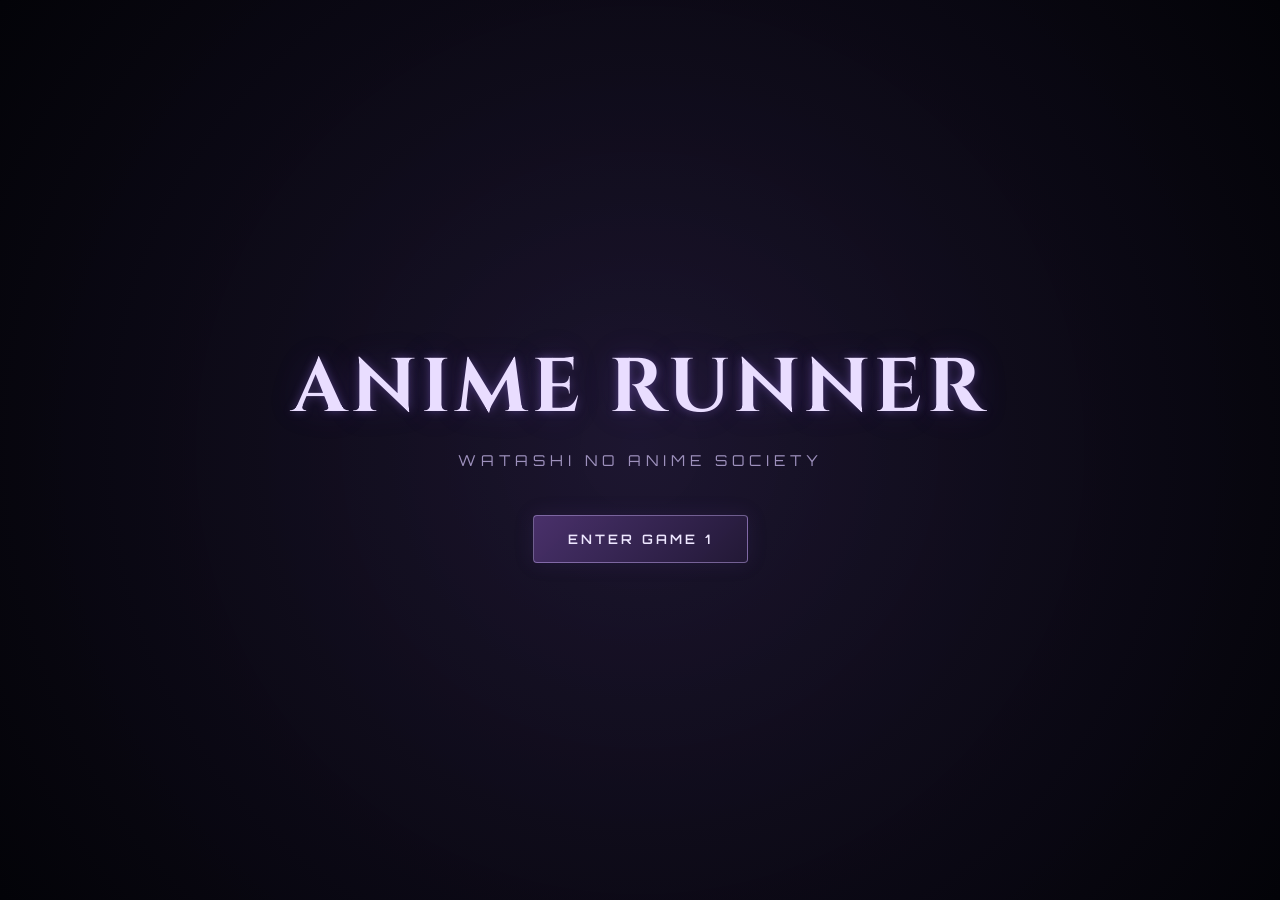
==== commit b7ac75fe: "fah" ====
--- a/game/index.html
+++ b/game/index.html
@@ -2,52 +2,53 @@
 <html lang="en">
 
 <head>
-
     <meta charset="UTF-8">
 
     <meta
         name="viewport"
-        content="width=device-width, initial-scale=1.0, maximum-scale=1.0, user-scalable=no"
+        content="width=device-width, initial-scale=1.0"
     >
 
     <title>Anime Runner</title>
 
+    <!-- Same fonts/style theme -->
+    <link rel="preconnect" href="https://fonts.googleapis.com">
+    <link rel="preconnect" href="https://fonts.gstatic.com" crossorigin>
+
+    <link
+        href="https://fonts.googleapis.com/css2?family=Cinzel:wght@500;600;700&family=Orbitron:wght@400;500;600;700&display=swap"
+        rel="stylesheet"
+    >
+
     <link rel="stylesheet" href="game.css">
-
 </head>
-
 
 <body>
 
-<div id="game">
-
-
     <!-- =====================================================
-         INTRO
-    ====================================================== -->
+         INTRO SCREEN
+         ===================================================== -->
 
     <section
         id="introScreen"
         class="screen active"
     >
 
-        <div class="intro-glow"></div>
-
         <div class="intro-content">
 
-            <p class="small-text">
-                A NEW JOURNEY BEGINS
+            <h1 class="game-title">
+                ANIME RUNNER
+            </h1>
+
+            <p class="game-subtitle">
+                WATASHI NO ANIME SOCIETY
             </p>
 
-            <h1>
-                UNKNOWN
-            </h1>
-
-            <p class="intro-description">
-                Every journey begins with a single step.
-            </p>
-
-            <button id="startIntroButton">
+            <button
+                id="startIntroButton"
+                class="game-button"
+                type="button"
+            >
                 ENTER GAME 1
             </button>
 
@@ -56,33 +57,34 @@
     </section>
 
 
-
     <!-- =====================================================
-         LOBBY
-    ====================================================== -->
+         LOBBY SCREEN
+         ===================================================== -->
 
     <section
         id="lobbyScreen"
         class="screen"
     >
 
-        <div class="lobby-background"></div>
-
         <div class="lobby-content">
 
-            <p class="small-text">
-                ANIME RUNNER
+            <p class="lobby-label">
+                WATASHI NO ANIME SOCIETY
             </p>
 
-            <h1>
-                READY?
+            <h1 class="lobby-title">
+                ANIME RUNNER
             </h1>
 
-            <p class="intro-description">
-                Your journey is about to begin.
+            <p class="lobby-description">
+                RUN. JUMP. SURVIVE.
             </p>
 
-            <button id="continueButton">
+            <button
+                id="playButton"
+                class="game-button"
+                type="button"
+            >
                 CONTINUE
             </button>
 
@@ -91,10 +93,9 @@
     </section>
 
 
-
     <!-- =====================================================
-         GAME
-    ====================================================== -->
+         GAME SCREEN
+         ===================================================== -->
 
     <section
         id="gameScreen"
@@ -103,25 +104,10 @@
 
         <canvas id="gameCanvas"></canvas>
 
+        <div class="game-ui">
 
-        <div id="gameUI">
-
-            <div class="game-top">
-
-                <div class="player-display">
-                    ANIME RUNNER
-                </div>
-
-                <div class="score-display">
-
-                    SCORE
-
-                    <span id="score">
-                        0
-                    </span>
-
-                </div>
-
+            <div id="score">
+                0
             </div>
 
         </div>
@@ -129,74 +115,57 @@
     </section>
 
 
-
     <!-- =====================================================
-         GAME OVER
-    ====================================================== -->
+         GAME OVER SCREEN
+         ===================================================== -->
 
     <section
         id="surpriseScreen"
         class="screen"
     >
 
-        <img
-            id="surpriseImage"
-            src="assets/surprise.png"
-            alt="Surprise"
-        >
-
-
         <div id="resultPanel">
 
-            <p class="small-text">
-                JOURNEY COMPLETE
+            <img
+                src="assets/surprise.png"
+                alt="Surprise"
+                id="surpriseImage"
+            >
+
+            <p class="game-over-label">
+                GAME OVER
             </p>
 
-
-            <h1 id="resultTitle">
-                YOUR SCORE
+            <h1 class="game-over-title">
+                YOU GOT CAUGHT
             </h1>
 
+            <p class="current-score-label">
+                SCORE
+            </p>
 
             <div id="resultScore">
                 0
             </div>
 
-
-            <p id="resultHighScore">
-                SCORE: 0
-            </p>
-
-
-            <p
-                id="newRecordText"
-                class="new-record-text"
+            <button
+                id="retryButton"
+                class="game-button"
+                type="button"
             >
-                TRY AGAIN
-            </p>
-
-
-            <button id="retryButton">
                 RETRY
             </button>
-
-
-            <a
-                href="../index.html"
-                id="homeButton"
-            >
-                GO BACK TO HOME
-            </a>
 
         </div>
 
     </section>
 
 
-</div>
+    <!-- =====================================================
+         GAME JAVASCRIPT
+         ===================================================== -->
 
-
-<script src="game.js"></script>
+    <script src="game.js"></script>
 
 </body>
 
--- a/game/game.css
+++ b/game/game.css
@@ -1,53 +1,72 @@
 /* ============================================================
    ANIME RUNNER
-   GAME CSS
+   ============================================================ */
+
+@import url(
+    'https://fonts.googleapis.com/css2?family=Cinzel:wght@500;600;700&family=Orbitron:wght@500;600;700&display=swap'
+);
+
+
+/* ============================================================
+   RESET
    ============================================================ */
 
 * {
-    box-sizing: border-box;
     margin: 0;
     padding: 0;
-}
+    box-sizing: border-box;
+}
+
 
 html,
 body {
     width: 100%;
     height: 100%;
     overflow: hidden;
-    background: #050509;
-    font-family: "Orbitron", sans-serif;
-    color: white;
-}
-
-
-/* ============================================================
-   SCREEN SYSTEM
-   ============================================================ */
-
-.screen {
-    position: fixed;
-    inset: 0;
-
-    width: 100%;
-    height: 100%;
-
-    display: none;
-
-    align-items: center;
-    justify-content: center;
-
-    text-align: center;
+}
+
+
+body {
 
     background:
         radial-gradient(
             circle at center,
             #171329 0%,
-            #0a0912 48%,
-            #050509 100%
-        );
+            #090811 55%,
+            #030307 100%
+        );
+
+    color: #eeeaff;
+
+    font-family:
+        "Orbitron",
+        sans-serif;
+}
+
+
+/* ============================================================
+   SCREENS
+   ============================================================ */
+
+.screen {
+
+    position: fixed;
+
+    inset: 0;
+
+    width: 100vw;
+    height: 100vh;
+
+    display: none;
+
+    align-items: center;
+    justify-content: center;
+
+    text-align: center;
 
     z-index: 10;
 }
+
 
 .screen.active {
     display: flex;
@@ -55,127 +74,143 @@
 
 
 /* ============================================================
-   INTRO SCREEN
+   INTRO
    ============================================================ */
 
 #introScreen {
+
+    background:
+        radial-gradient(
+            circle at center,
+            rgba(32, 24, 52, 0.75),
+            rgba(3, 3, 8, 0.98)
+        );
+}
+
+
+.intro-content {
+
+    display: flex;
+
     flex-direction: column;
-}
-
-.intro-content {
-    display: flex;
-    flex-direction: column;
+
     align-items: center;
+
     justify-content: center;
-
-    width: 90%;
-    max-width: 800px;
-}
+}
+
+
+/* ============================================================
+   MAIN TITLE
+   ============================================================ */
 
 .game-title {
-    font-family: "Cinzel", serif;
-
-    font-size: clamp(42px, 8vw, 88px);
-
-    letter-spacing: 8px;
-
-    color: #e5d9ff;
+
+    font-family:
+        "Cinzel",
+        serif;
+
+    font-size:
+        clamp(38px, 6vw, 76px);
+
+    font-weight: 700;
+
+    letter-spacing: 5px;
+
+    color: #e9ddff;
 
     text-shadow:
-        0 0 12px rgba(180, 150, 255, 0.35),
-        0 0 35px rgba(120, 80, 200, 0.2);
-
-    margin-bottom: 18px;
-}
+        0 0 10px rgba(170, 130, 255, 0.35),
+        0 0 35px rgba(120, 80, 220, 0.18);
+
+    margin-bottom: 12px;
+}
+
 
 .game-subtitle {
-    font-size: clamp(12px, 2vw, 18px);
+
+    font-family:
+        "Orbitron",
+        sans-serif;
+
+    font-size:
+        clamp(10px, 1.4vw, 15px);
 
     letter-spacing: 5px;
 
-    color: #9993aa;
-
-    margin-bottom: 55px;
-}
-
-
-/* ============================================================
-   BUTTONS
+    color: #9e91bd;
+
+    margin-bottom: 45px;
+}
+
+
+/* ============================================================
+   BUTTON
    ============================================================ */
 
 .game-button {
-    min-width: 220px;
-
-    padding: 15px 30px;
-
-    border: 1px solid rgba(200, 180, 255, 0.5);
-
-    border-radius: 4px;
+
+    border:
+        1px solid rgba(202, 178, 245, 0.45);
 
     background:
         linear-gradient(
             135deg,
-            rgba(80, 55, 120, 0.85),
-            rgba(35, 27, 55, 0.95)
-        );
-
-    color: #eee8ff;
-
-    font-family: "Orbitron", sans-serif;
-
-    font-size: 14px;
+            rgba(76, 51, 111, 0.95),
+            rgba(35, 25, 55, 0.98)
+        );
+
+    color: #eee7ff;
+
+    font-family:
+        "Orbitron",
+        sans-serif;
+
+    font-size: 13px;
 
     font-weight: 600;
 
     letter-spacing: 3px;
 
+    padding: 15px 34px;
+
+    min-width: 200px;
+
+    border-radius: 4px;
+
     cursor: pointer;
 
+    box-shadow:
+        0 0 20px rgba(100, 70, 160, 0.15);
+
     transition:
-        transform 0.2s ease,
-        box-shadow 0.2s ease,
-        background 0.2s ease;
-}
+        transform 0.18s ease,
+        box-shadow 0.18s ease,
+        background 0.18s ease;
+}
+
 
 .game-button:hover {
-    transform: translateY(-2px);
+
+    transform:
+        translateY(-2px);
 
     background:
         linear-gradient(
             135deg,
-            rgba(105, 75, 155, 0.95),
-            rgba(45, 32, 70, 0.98)
+            rgba(98, 68, 140, 1),
+            rgba(45, 31, 70, 1)
         );
 
     box-shadow:
-        0 0 18px rgba(160, 120, 230, 0.25);
-}
+        0 0 25px rgba(150, 110, 220, 0.3);
+}
+
 
 .game-button:active {
-    transform: translateY(1px);
-}
-
-.game-button:disabled {
-    opacity: 0.55;
-    cursor: default;
-    transform: none;
-}
-
-
-/* ============================================================
-   ENTER GAME 1 BUTTON
-   ============================================================ */
-
-#startIntroButton {
-    min-width: 250px;
-
-    padding: 17px 34px;
-
-    font-size: 15px;
-
-    letter-spacing: 4px;
-
-    text-transform: uppercase;
+
+    transform:
+        translateY(0);
 }
 
 
@@ -184,213 +219,191 @@
    ============================================================ */
 
 #lobbyScreen {
-    flex-direction: column;
-
-    background:
-        radial-gradient(
-            circle at 50% 40%,
-            #1a1530 0%,
-            #0b0912 48%,
-            #050509 100%
-        );
-}
-
-.lobby-content {
-    display: flex;
-    flex-direction: column;
-    align-items: center;
-
-    width: 90%;
-    max-width: 700px;
-}
-
-.lobby-label {
-    font-size: 13px;
-
-    letter-spacing: 5px;
-
-    color: #8f879f;
-
-    margin-bottom: 15px;
-}
-
-#welcomeText {
-    font-family: "Cinzel", serif;
-
-    font-size: clamp(35px, 7vw, 65px);
-
-    color: #e6dcff;
-
-    letter-spacing: 5px;
-
-    margin-bottom: 25px;
-
-    text-shadow:
-        0 0 20px rgba(160, 120, 230, 0.25);
-}
-
-
-/*
-   New lobby:
-   No username.
-   No email.
-   No password.
-   No high score.
-*/
-
-.lobby-title {
-    font-family: "Cinzel", serif;
-
-    font-size: clamp(30px, 6vw, 58px);
-
-    letter-spacing: 6px;
-
-    color: #e6dcff;
-
-    margin-bottom: 15px;
-}
-
-.lobby-description {
-    color: #8e8998;
-
-    font-size: 13px;
-
-    letter-spacing: 2px;
-
-    margin-bottom: 45px;
-}
-
-
-/* ============================================================
-   CONTINUE BUTTON
-   ============================================================ */
-
-#playButton {
-    min-width: 230px;
-
-    padding: 17px 35px;
-
-    font-size: 15px;
-
-    letter-spacing: 4px;
-}
-
-
-/* ============================================================
-   GAME SCREEN
-   ============================================================ */
-
-#gameScreen {
-    display: none;
-
-    position: fixed;
-
-    inset: 0;
-
-    width: 100%;
-    height: 100%;
-
-    background: #050509;
-
-    overflow: hidden;
-
-    z-index: 20;
-}
-
-#gameScreen.active {
-    display: block;
-}
-
-
-/* ============================================================
-   CANVAS
-   ============================================================ */
-
-#gameCanvas {
-    position: absolute;
-
-    left: 0;
-    top: 0;
-
-    width: 100%;
-    height: 100%;
-
-    display: block;
-
-    touch-action: none;
-
-    image-rendering: pixelated;
-
-    z-index: 1;
-}
-
-
-/* ============================================================
-   GAME HUD
-   ============================================================ */
-
-.game-hud {
-    position: absolute;
-
-    top: 20px;
-    left: 25px;
-    right: 25px;
-
-    display: flex;
-
-    align-items: center;
-    justify-content: space-between;
-
-    pointer-events: none;
-
-    z-index: 5;
-}
-
-#gamePlayerName {
-    display: none;
-}
-
-#score {
-    font-family: "Orbitron", sans-serif;
-
-    font-size: 20px;
-
-    font-weight: 600;
-
-    letter-spacing: 3px;
-
-    color: #e6ddf5;
-
-    text-shadow:
-        0 0 10px rgba(180, 150, 255, 0.25);
-}
-
-
-/* ============================================================
-   GAME OVER / SURPRISE SCREEN
-   ============================================================ */
-
-#surpriseScreen {
-    flex-direction: column;
 
     background:
         radial-gradient(
             circle at center,
-            #211733 0%,
-            #0b0912 48%,
-            #050509 100%
-        );
-
-    z-index: 30;
-}
-
-.result-content {
+            rgba(32, 24, 52, 0.78),
+            rgba(3, 3, 8, 0.98)
+        );
+}
+
+
+.lobby-content {
+
     display: flex;
+
     flex-direction: column;
+
     align-items: center;
 
-    width: 90%;
-    max-width: 600px;
+    justify-content: center;
+}
+
+
+.lobby-label {
+
+    font-family:
+        "Orbitron",
+        sans-serif;
+
+    font-size: 11px;
+
+    letter-spacing: 5px;
+
+    color: #9184ae;
+
+    margin-bottom: 15px;
+}
+
+
+.lobby-title {
+
+    font-family:
+        "Cinzel",
+        serif;
+
+    font-size:
+        clamp(42px, 6vw, 72px);
+
+    font-weight: 700;
+
+    letter-spacing: 5px;
+
+    color: #eee6ff;
+
+    text-shadow:
+        0 0 18px rgba(150, 110, 220, 0.25);
+
+    margin-bottom: 14px;
+}
+
+
+.lobby-description {
+
+    font-family:
+        "Orbitron",
+        sans-serif;
+
+    font-size: 11px;
+
+    letter-spacing: 4px;
+
+    color: #817696;
+
+    margin-bottom: 38px;
+}
+
+
+/* ============================================================
+   GAME SCREEN
+   ============================================================ */
+
+#gameScreen {
+
+    padding: 0;
+
+    background: transparent;
+
+    align-items: stretch;
+    justify-content: stretch;
+}
+
+
+#gameScreen.active {
+
+    display: block;
+}
+
+
+/* ============================================================
+   CANVAS
+   ============================================================ */
+
+#gameCanvas {
+
+    position: fixed;
+
+    inset: 0;
+
+    width: 100vw;
+    height: 100vh;
+
+    display: block;
+
+    z-index: 1;
+
+    touch-action: none;
+}
+
+
+/* ============================================================
+   SCORE
+   ============================================================ */
+
+.game-ui {
+
+    position: fixed;
+
+    top: 22px;
+
+    left: 0;
+
+    width: 100%;
+
+    display: flex;
+
+    justify-content: center;
+
+    pointer-events: none;
+
+    z-index: 5;
+}
+
+
+#score {
+
+    font-family:
+        "Orbitron",
+        sans-serif;
+
+    font-size: 18px;
+
+    letter-spacing: 3px;
+
+    color: #eeeaff;
+
+    text-shadow:
+        0 0 10px rgba(180, 150, 255, 0.45);
+}
+
+
+/* ============================================================
+   GAME OVER
+   ============================================================ */
+
+#surpriseScreen {
+
+    background:
+        radial-gradient(
+            circle at center,
+            rgba(30, 21, 45, 0.97),
+            rgba(3, 3, 7, 0.99)
+        );
+
+    z-index: 20;
+}
+
+
+#resultPanel {
+
+    display: flex;
+
+    flex-direction: column;
+
+    align-items: center;
+
+    justify-content: center;
 }
 
 
@@ -398,237 +411,130 @@
    SURPRISE IMAGE
    ============================================================ */
 
-#surpriseScreen img {
-    width: min(260px, 55vw);
-
-    height: auto;
-
-    max-height: 260px;
+#surpriseImage {
+
+    display: block;
+
+    width: min(300px, 65vw);
+
+    max-height: 40vh;
 
     object-fit: contain;
 
-    margin-bottom: 25px;
-
-    image-rendering: auto;
+    margin-bottom: 20px;
 
     filter:
         drop-shadow(
-            0 0 25px rgba(170, 130, 230, 0.25)
-        );
-}
-
-
-/* ============================================================
-   RESULT
-   ============================================================ */
-
-.result-title {
-    font-family: "Cinzel", serif;
-
-    font-size: clamp(30px, 6vw, 55px);
+            0 0 25px rgba(130, 90, 190, 0.3)
+        );
+}
+
+
+/* ============================================================
+   GAME OVER TEXT
+   ============================================================ */
+
+.game-over-label {
+
+    font-family:
+        "Orbitron",
+        sans-serif;
+
+    font-size: 11px;
 
     letter-spacing: 5px;
 
-    color: #e6dcff;
+    color: #9184ae;
+
+    margin-bottom: 10px;
+}
+
+
+.game-over-title {
+
+    font-family:
+        "Cinzel",
+        serif;
+
+    font-size:
+        clamp(27px, 4vw, 48px);
+
+    letter-spacing: 3px;
+
+    color: #eee6ff;
 
     margin-bottom: 20px;
 }
 
+
+.current-score-label {
+
+    font-family:
+        "Orbitron",
+        sans-serif;
+
+    font-size: 10px;
+
+    letter-spacing: 4px;
+
+    color: #817696;
+
+    margin-bottom: 5px;
+}
+
+
 #resultScore {
-    font-size: 28px;
-
-    font-weight: 600;
+
+    font-family:
+        "Orbitron",
+        sans-serif;
+
+    font-size: 26px;
 
     letter-spacing: 3px;
 
-    color: #ddd5ed;
-
-    margin-bottom: 12px;
-}
-
-#resultHighScore {
-    font-size: 14px;
-
-    letter-spacing: 3px;
-
-    color: #8e8998;
-
-    margin-bottom: 35px;
-}
-
-
-/*
-   We are NOT saving high scores anymore.
-   This element is hidden just in case old HTML still contains it.
-*/
-
-#resultHighScore,
-#savedHighScore {
-    display: none;
-}
-
-
-/* ============================================================
-   RETRY BUTTON
-   ============================================================ */
-
-#retryButton {
-    min-width: 220px;
-
-    padding: 16px 30px;
-
-    font-size: 14px;
-
-    letter-spacing: 4px;
-}
-
-
-/* ============================================================
-   OLD ACCOUNT / NAME SCREEN
-   ============================================================ */
-
-/*
-   These are hidden because the new version does NOT ask for:
-   - username
-   - email
-   - password
-*/
-
-#nameScreen {
-    display: none !important;
-}
-
-#nameScreen.active {
-    display: none !important;
-}
-
-
-/* Hide old account inputs if they still exist in HTML */
-
-#playerName,
-#playerEmail,
-#playerPassword,
-#nameButton,
-#nameError,
-.account-form {
-    display: none;
-}
-
-
-/* ============================================================
-   NEW RECORD STYLE
-   ============================================================ */
-
-.resultPanel.new-record {
-    animation:
-        newRecordPulse 1.2s ease-in-out infinite alternate;
-}
-
-@keyframes newRecordPulse {
-
-    from {
-        transform: scale(1);
+    color: #d9c9ff;
+
+    margin-bottom: 25px;
+}
+
+
+/* ============================================================
+   MOBILE
+   ============================================================ */
+
+@media (max-width: 600px) {
+
+    .game-title {
+
+        letter-spacing: 3px;
     }
 
-    to {
-        transform: scale(1.025);
+
+    .game-subtitle {
+
+        letter-spacing: 3px;
     }
-}
-
-
-/* ============================================================
-   GENERAL ANIMATION
-   ============================================================ */
-
-@keyframes fadeIn {
-
-    from {
-        opacity: 0;
-        transform: translateY(8px);
+
+
+    .lobby-title {
+
+        letter-spacing: 3px;
     }
 
-    to {
-        opacity: 1;
-        transform: translateY(0);
+
+    .game-button {
+
+        min-width: 180px;
+
+        padding: 14px 28px;
+
+        font-size: 12px;
     }
-}
-
-.screen.active > * {
-    animation: fadeIn 0.35s ease-out;
-}
-
-
-/* ============================================================
-   MOBILE
-   ============================================================ */
-
-@media (max-width: 600px) {
-
-    .game-title {
-        letter-spacing: 4px;
-    }
-
-    .game-subtitle {
-        letter-spacing: 3px;
-        margin-bottom: 40px;
-    }
-
-    .game-button {
-        min-width: 200px;
-        padding: 14px 24px;
-    }
-
-    .game-hud {
-        top: 15px;
-        left: 15px;
-        right: 15px;
-    }
+
 
     #score {
-        font-size: 17px;
-    }
-
-    #surpriseScreen img {
-        width: min(220px, 60vw);
-    }
-}
-
-
-/* ============================================================
-   SMALL PHONE
-   ============================================================ */
-
-@media (max-height: 600px) {
-
-    .game-title {
-        font-size: 38px;
-        margin-bottom: 10px;
-    }
-
-    .game-subtitle {
-        margin-bottom: 25px;
-    }
-
-    .lobby-title {
-        font-size: 32px;
-    }
-
-    .lobby-description {
-        margin-bottom: 25px;
-    }
-
-    #surpriseScreen img {
-        width: 160px;
-        margin-bottom: 12px;
-    }
-
-    .result-title {
-        font-size: 30px;
-        margin-bottom: 10px;
-    }
-
-    #resultScore {
-        font-size: 22px;
-        margin-bottom: 8px;
+
+        font-size: 15px;
     }
 }
